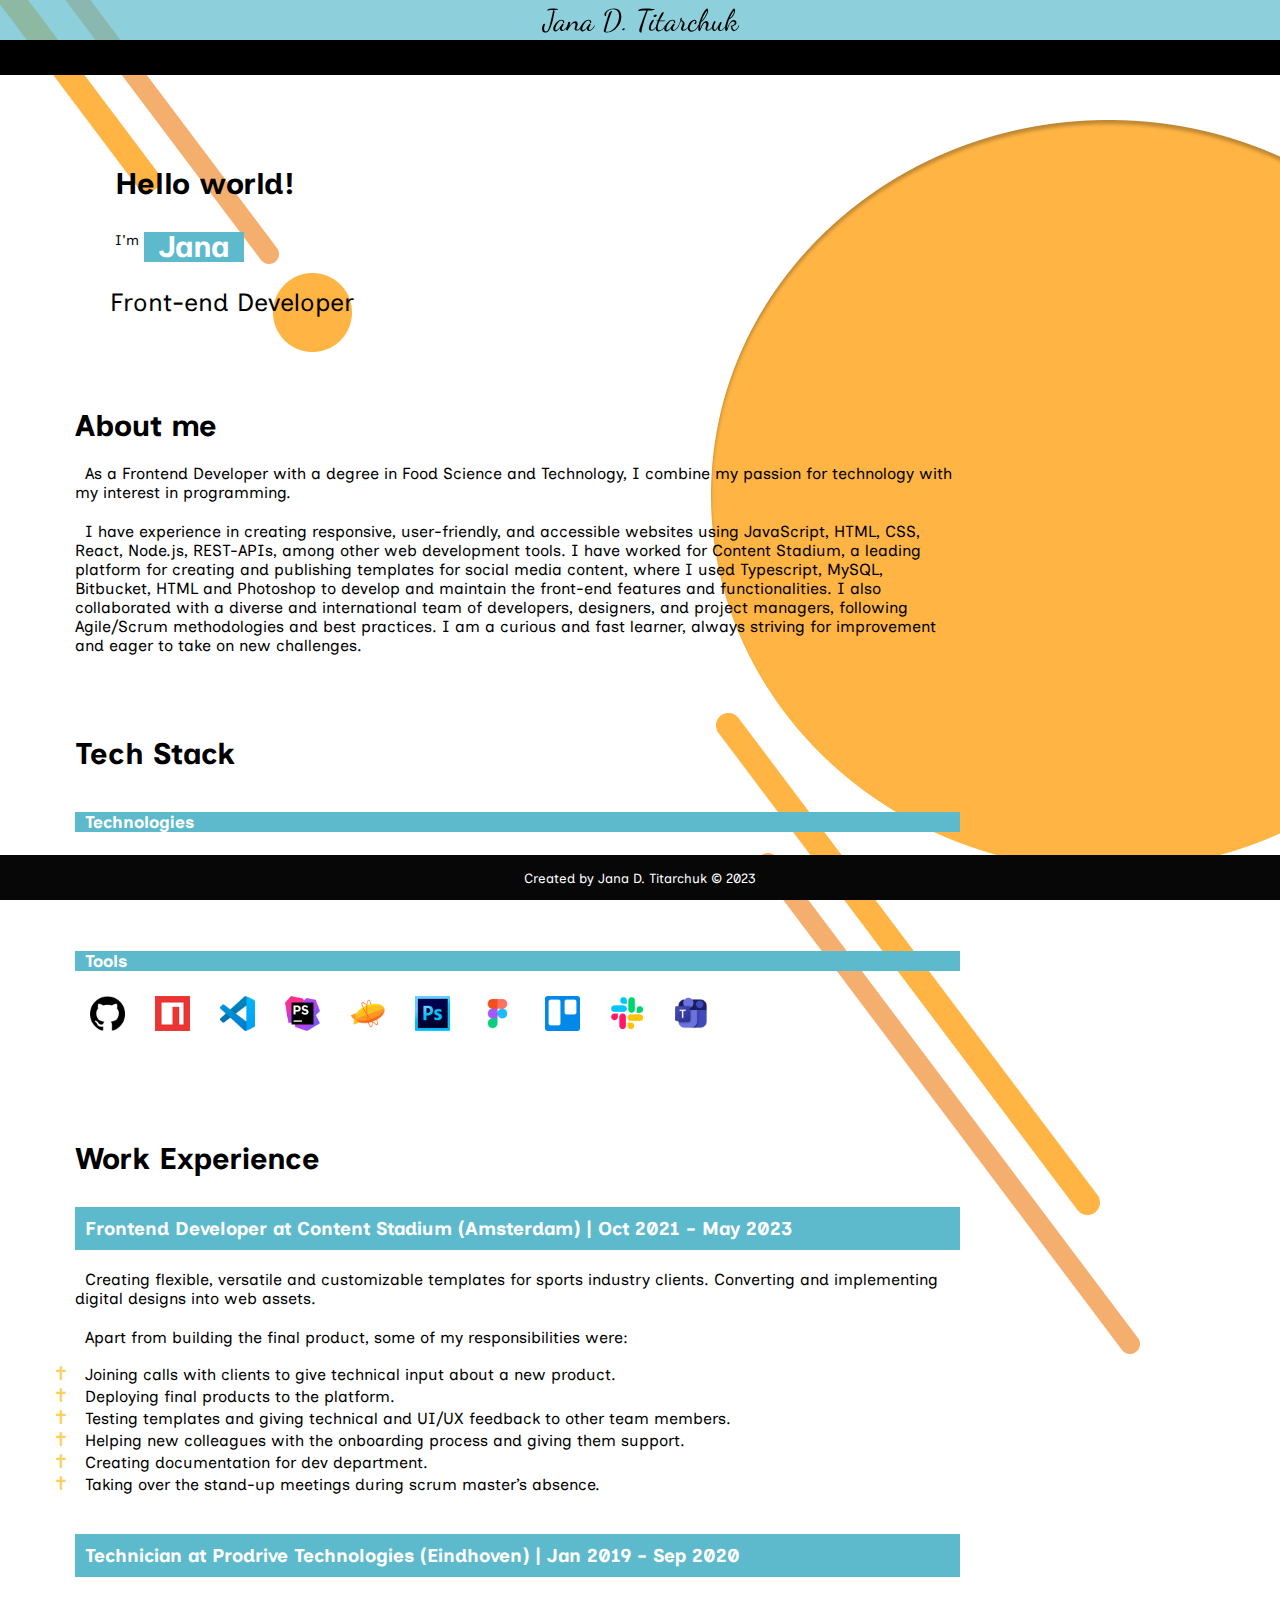
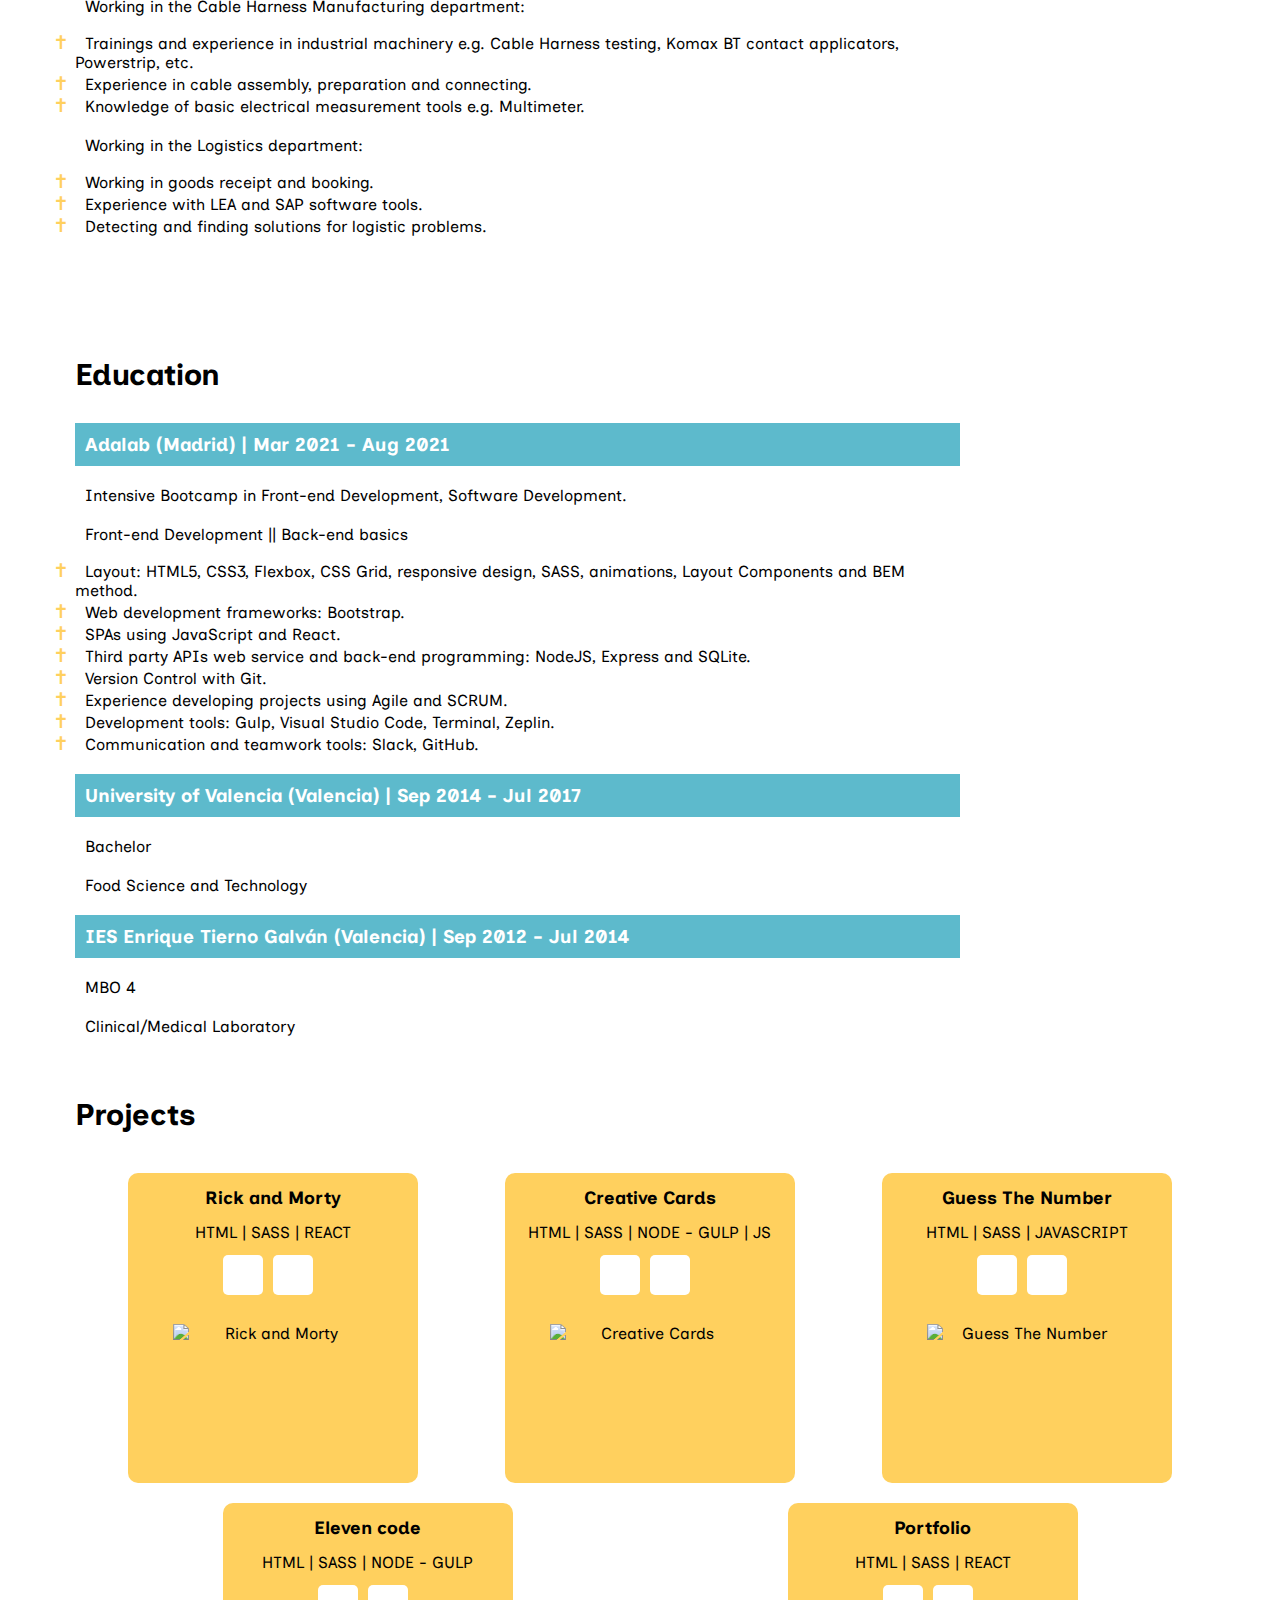
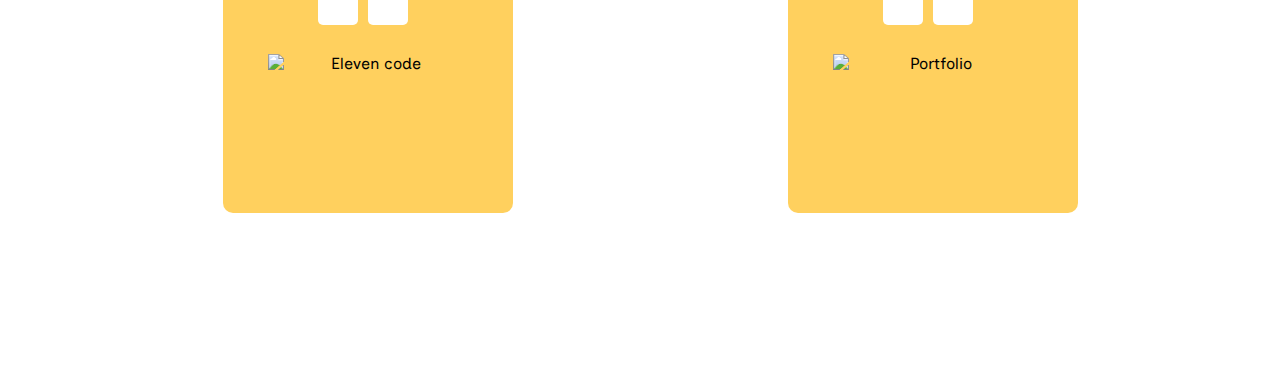
==== docs/index.html @ f3a0a6f1 "add education" ====
<!doctype html><html lang="en" prefix="og: http://ogp.me/ns#"><head><meta property="og:title" content="Example Title"/><meta name="image" property="og:image" content="./Capture.PNG"/><meta name="author" content="Example Author"/><meta property="og:description" content="Jana D Titarchuk"/><meta property="og:url" content="https://janadim.github.io/Portfolio/"/><meta charset="utf-8"/><link rel="icon" href="./favicon.ico"/><meta name="viewport" content="width=device-width,initial-scale=1"/><meta name="theme-color" content="#000000"/><meta name="description" content="Web site created using create-react-app"/><link rel="preconnect" href="https://fonts.gstatic.com"><link href="https://fonts.googleapis.com/css2?family=Dancing+Script&family=Inclusive+Sans&family=Plus+Jakarta+Sans:wght@200;400;700&family=Roboto:wght@100&display=swap" rel="stylesheet"><script src="https://kit.fontawesome.com/7e40560c18.js" crossorigin="anonymous"></script><title>Jana D Titarchuk</title><link href="./static/css/main.fc19adc8.chunk.css" rel="stylesheet"></head><body><noscript>You need to enable JavaScript to run this app.</noscript><div id="root"></div><script>!function(e){function r(r){for(var n,l,p=r[0],f=r[1],i=r[2],c=0,s=[];c<p.length;c++)l=p[c],Object.prototype.hasOwnProperty.call(o,l)&&o[l]&&s.push(o[l][0]),o[l]=0;for(n in f)Object.prototype.hasOwnProperty.call(f,n)&&(e[n]=f[n]);for(a&&a(r);s.length;)s.shift()();return u.push.apply(u,i||[]),t()}function t(){for(var e,r=0;r<u.length;r++){for(var t=u[r],n=!0,p=1;p<t.length;p++){var f=t[p];0!==o[f]&&(n=!1)}n&&(u.splice(r--,1),e=l(l.s=t[0]))}return e}var n={},o={1:0},u=[];function l(r){if(n[r])return n[r].exports;var t=n[r]={i:r,l:!1,exports:{}};return e[r].call(t.exports,t,t.exports,l),t.l=!0,t.exports}l.m=e,l.c=n,l.d=function(e,r,t){l.o(e,r)||Object.defineProperty(e,r,{enumerable:!0,get:t})},l.r=function(e){"undefined"!=typeof Symbol&&Symbol.toStringTag&&Object.defineProperty(e,Symbol.toStringTag,{value:"Module"}),Object.defineProperty(e,"__esModule",{value:!0})},l.t=function(e,r){if(1&r&&(e=l(e)),8&r)return e;if(4&r&&"object"==typeof e&&e&&e.__esModule)return e;var t=Object.create(null);if(l.r(t),Object.defineProperty(t,"default",{enumerable:!0,value:e}),2&r&&"string"!=typeof e)for(var n in e)l.d(t,n,function(r){return e[r]}.bind(null,n));return t},l.n=function(e){var r=e&&e.__esModule?function(){return e.default}:function(){return e};return l.d(r,"a",r),r},l.o=function(e,r){return Object.prototype.hasOwnProperty.call(e,r)},l.p="./";var p=this.webpackJsonpmyproject=this.webpackJsonpmyproject||[],f=p.push.bind(p);p.push=r,p=p.slice();for(var i=0;i<p.length;i++)r(p[i]);var a=f;t()}([])</script><script src="./static/js/2.d9de6773.chunk.js"></script><script src="./static/js/main.0b5db3b3.chunk.js"></script></body></html>
---- docs/static/css/main.fc19adc8.chunk.css ----
*{margin:0;padding:0;text-decoration:none;box-sizing:border-box;font-family:"Inclusive Sans",sans-serif;color:#000}li{list-style-type:none}html{height:100vh;background:url(../../static/media/background-landing.e5cec84b.png);background-color:#fff;background-repeat:no-repeat;background-position-y:top;background-position-x:right;scroll-behavior:smooth}.body-contaner,html{text-align:center}@media (min-width:1200px){.body-contaner{text-align:center;-webkit-align-items:center;align-items:center}}.hero{display:grid;top:0}.header{position:fixed;height:40px;width:100%;background-color:rgba(93,186,204,.7);top:0;display:-webkit-flex;display:flex;-webkit-align-items:center;align-items:center;-webkit-justify-content:center;justify-content:center;z-index:9999}.header__title{font-size:30px;display:inline;font-family:"Dancing Script",cursive}.sm{-webkit-align-content:center;align-content:center;-webkit-justify-content:center;justify-content:center;width:100%;height:27px;position:fixed;z-index:9999;background-color:#000;top:40px}.sm,.sm__list{display:-webkit-flex;display:flex;-webkit-align-items:center;align-items:center}.sm__link{padding:30px;font-size:16px}.sm__link--icon{color:#fff;display:inline-block;position:relative;-webkit-transform:scaleX(1);transform:scaleX(1);-webkit-transform-origin:bottom left;transform-origin:bottom left}@media (min-width:768px){.sm{height:35px}.sm__link{font-size:18px}}@media (min-width:1200px){.sm{height:35px}.sm__link{font-size:18px}}.introduction{position:relative;display:block;width:400px;top:150px;text-align:left;left:100px}.introduction__title{position:relative;font-size:30px;font-family:"Inclusive Sans",sans-serif;padding:15px}.introduction__text{display:-webkit-flex;display:flex;padding:15px}.introduction__text--me{font-size:14px;padding-right:5px}.introduction__text--name{font-size:30px;line-height:1;background-color:#5dbacc;color:#fff;width:100px;height:30px;text-align:center}.introduction__profession{padding:10px;font-size:25px}.aboutme{position:relative;padding-left:12.5vw;top:230px;width:75vw;text-align:left;box-sizing:content-box}@media (min-width:1200px){.aboutme{padding-left:75px;box-sizing:border-box}}.aboutme__title{font-size:30px}.aboutme__text{padding-top:20px;line-height:23px;font-size:17px}.aboutme__text--hl{background-color:rgba(255,208,94,.3)}.aboutme__text--1,.aboutme__text--2{text-indent:10px;margin-top:20px;margin-bottom:20px}.techstack{position:relative;margin-top:80px;padding-bottom:260px;padding-left:12.5vw;top:230px;width:75vw;text-align:left;box-sizing:content-box}@media (min-width:1200px){.techstack{padding-left:75px;box-sizing:border-box}}.techstack__title{font-size:30px}.skills{margin-top:40px;width:100%}.skills__title{font-size:17px;background-color:#5dbacc;padding-left:10px;color:#fff}.skills__container{display:-webkit-flex;display:flex;-webkit-flex-direction:row;flex-direction:row;-webkit-flex-wrap:wrap;flex-wrap:wrap;padding-top:10px}.skills__image{width:35px;height:auto;margin:15px}.workexperience{position:relative;padding-left:12.5vw;width:75vw;text-align:left;box-sizing:content-box;top:60px;padding-bottom:100px}@media (min-width:1200px){.workexperience{padding-left:75px;box-sizing:border-box}}.workexperience__title{font-size:30px;padding-bottom:20px}.workexperience__subtitle{background-color:#5dbacc;padding:10px;color:#fff;margin-top:10px}.workexperience__subtitle--2{background-color:#5dbacc;padding:10px;color:#fff;margin-top:40px}.workexperience__text{padding-top:20px;line-height:23px;font-size:17px}.workexperience__text--hl{background-color:rgba(255,208,94,.3)}.workexperience__text--1{text-indent:10px;margin-top:20px;margin-bottom:20px}.workexperience__text--3{text-indent:10px;padding-top:20px}.workexperience__text--2{text-indent:10px;margin-top:20px;margin-bottom:20px}.workexperience__text--2-duties{padding-top:15px}.workexperience__text--2-duties li{list-style-type:circle}.workexperience__text--2-duties li::marker{content:"✝ ";font-size:1.2em;color:#ffd05e}.education{position:relative;padding-left:12.5vw;width:75vw;text-align:left;box-sizing:content-box;top:60px;padding-bottom:100px}@media (min-width:1200px){.education{padding-left:75px;box-sizing:border-box}}.education__title{font-size:30px;padding-bottom:20px}.education__subtitle{margin-top:10px}.education__subtitle,.education__subtitle--2{background-color:#5dbacc;padding:10px;color:#fff}.education__subtitle--2{margin-top:40px}.education__text{padding-top:20px;line-height:23px;font-size:17px}.education__text--hl{background-color:rgba(255,208,94,.3)}.education__text--1{text-indent:10px;margin-top:20px;margin-bottom:20px}.education__text--3{text-indent:10px;padding-top:20px}.education__text--2{text-indent:10px;margin-top:20px;margin-bottom:20px}.education__text--2-duties{padding-top:15px}.education__text--2-duties li{list-style-type:circle}.education__text--2-duties li::marker{content:"✝ ";font-size:1.2em;color:#ffd05e}.projects__title{position:relative;padding-left:12.5vw;width:75vw;text-align:left;font-size:30px}@media (min-width:1200px){.projects__title{padding-left:75px;box-sizing:border-box}}.proyectos{margin-top:30px;margin-bottom:100px;padding-bottom:150px;padding-left:75px;padding-right:75px;-webkit-flex-direction:row;flex-direction:row;-webkit-justify-content:space-around;justify-content:space-around}.proyectos,.proyectos__rectangle{display:-webkit-flex;display:flex;-webkit-align-items:center;align-items:center;-webkit-align-content:center;align-content:center;-webkit-flex-wrap:wrap;flex-wrap:wrap}.proyectos__rectangle{-webkit-flex-direction:column;flex-direction:column;-webkit-justify-content:center;justify-content:center;background-color:#ffd05e;height:300px;border-radius:10px;width:100%;padding:10px;margin:10px}.proyectos__name{font-size:18px}.proyectos__description{text-align:center;font-size:12px;padding-top:10px;padding-bottom:10px}.proyectos__list,.proyectos__list--link{display:-webkit-flex;display:flex}.proyectos__list--link{-webkit-justify-content:center;justify-content:center;-webkit-align-items:center;align-items:center;width:40px;height:40px;background-color:#fff;margin-right:10px;border-radius:5px}.proyectos__list--link:hover{background-color:#4f4c4c;color:#fff}.proyectos__enlace--link:hover{color:#fff}.proyectos__image{width:200px;height:150px;padding-top:10px}.proyectos__button{background-color:#5dbacc;display:-webkit-flex;display:flex;-webkit-justify-content:center;justify-content:center;-webkit-align-items:center;align-items:center;font-size:12px;height:30px;width:100%;border-radius:5px;color:#fff;font-weight:700;margin-bottom:20px}@media (min-width:768px){.proyectos{display:-webkit-flex;display:flex}.proyectos__rectangle{width:210px;-webkit-justify-content:space-evenly;justify-content:space-evenly}.proyectos__name{font-size:18px}.proyectos__description{font-size:14px}.proyectos__list--link{width:40px;height:40px}.proyectos__image{width:150px;height:100px;padding-top:0}.proyectos__button{font-size:16px;height:35px;width:100%}}@media (min-width:1200px){.proyectos__rectangle{height:310px;width:100%}.proyectos__name{font-size:18px}.proyectos__description{font-size:16px;width:250px}.proyectos__list--link{width:40px;height:40px}.proyectos__image{width:200px;height:150px;padding-top:25px;margin-bottom:20px}.proyectos__button{font-size:16px;height:35px;width:300px}}@media (min-width:1200px){.section-proyects{display:-webkit-flex;display:flex;-webkit-flex-direction:row;flex-direction:row;-webkit-flex-wrap:wrap;flex-wrap:wrap}}@media (min-width:768px){.projects-list{display:grid;grid-template-columns:210px 210px 210px;grid-template-rows:1fr 1fr 1fr;grid-gap:20px 20px;gap:20px 20px}}@media (min-width:1200px){.projects-list{width:100%;display:grid;grid-template-columns:repeat(auto-fill,minmax(16rem,1fr));grid-gap:40px;gap:40px;margin-left:150px;margin-right:150px}}.footer{position:fixed;text-align:center;background-color:#070707;height:5%;bottom:0;width:100%;display:-webkit-flex;display:flex;-webkit-justify-content:center;justify-content:center;-webkit-align-items:center;align-items:center}.footer__legal{color:#fff}
/*# sourceMappingURL=main.fc19adc8.chunk.css.map */
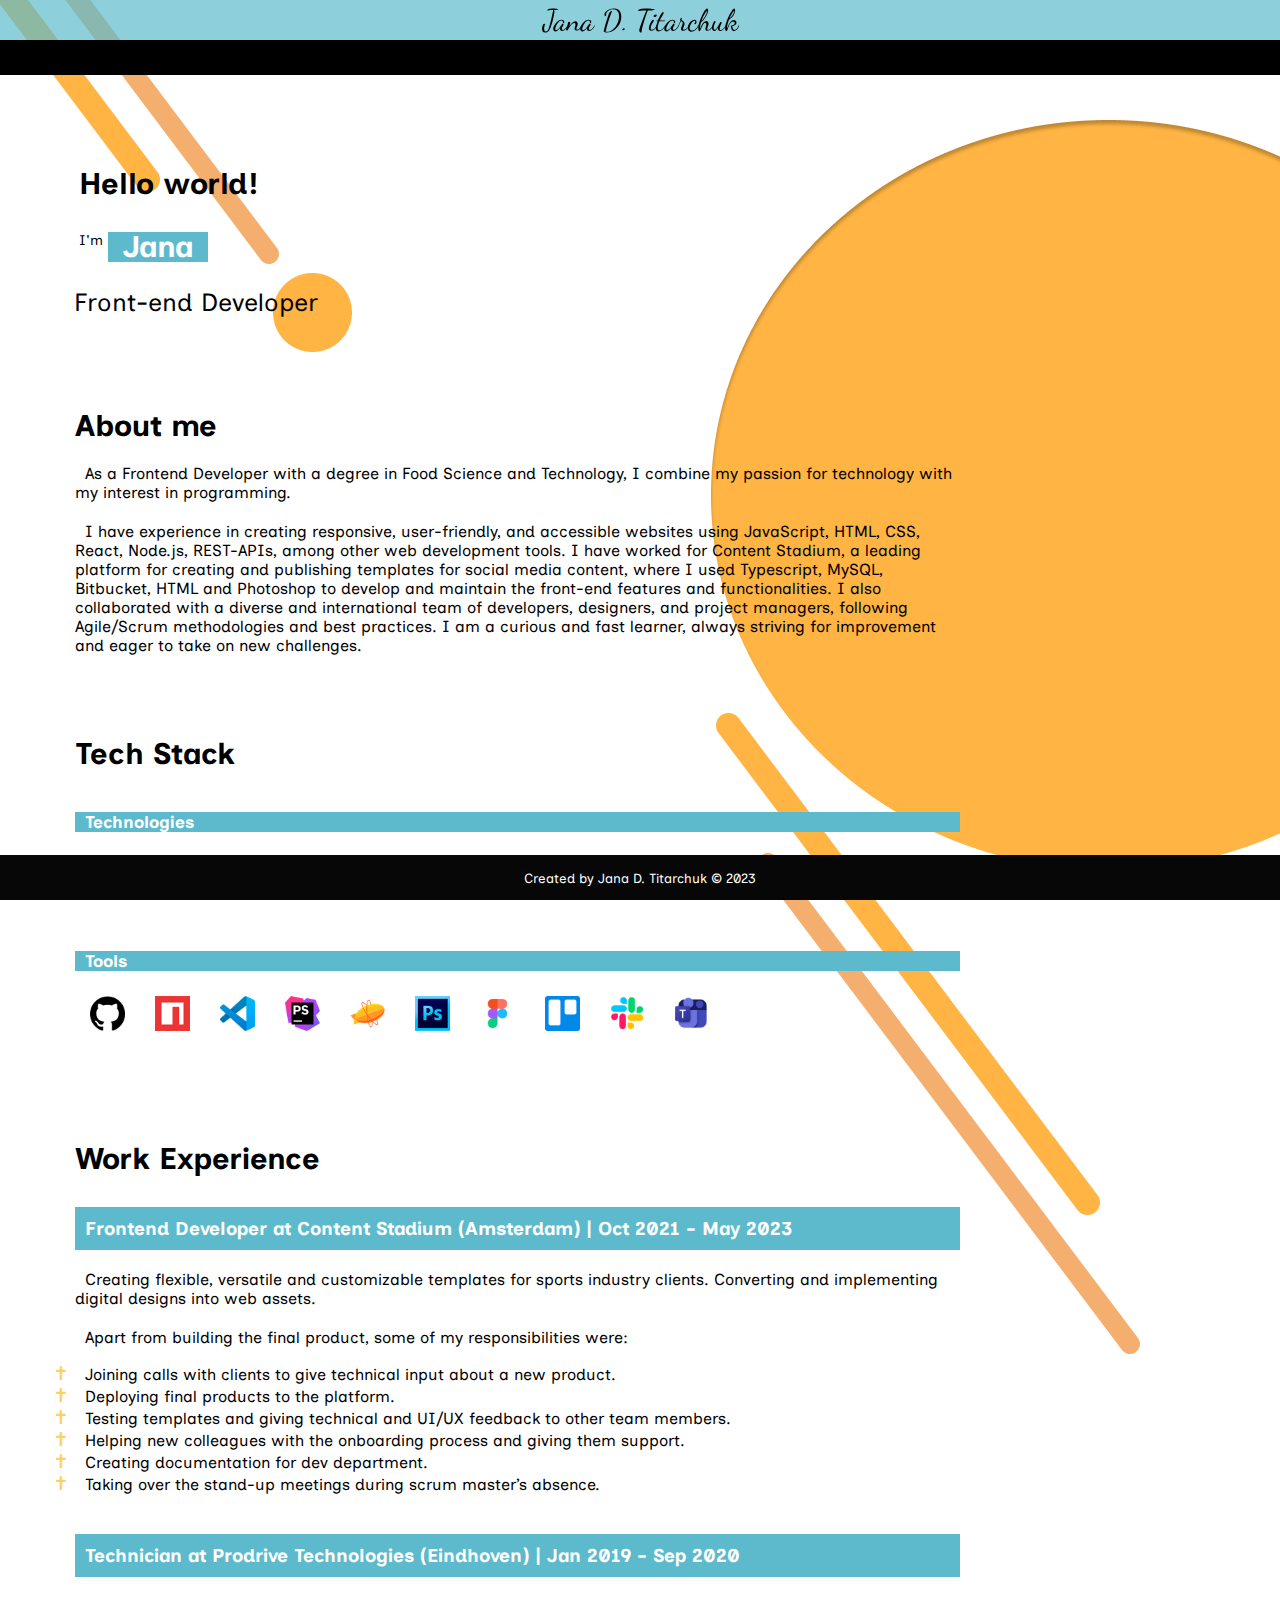
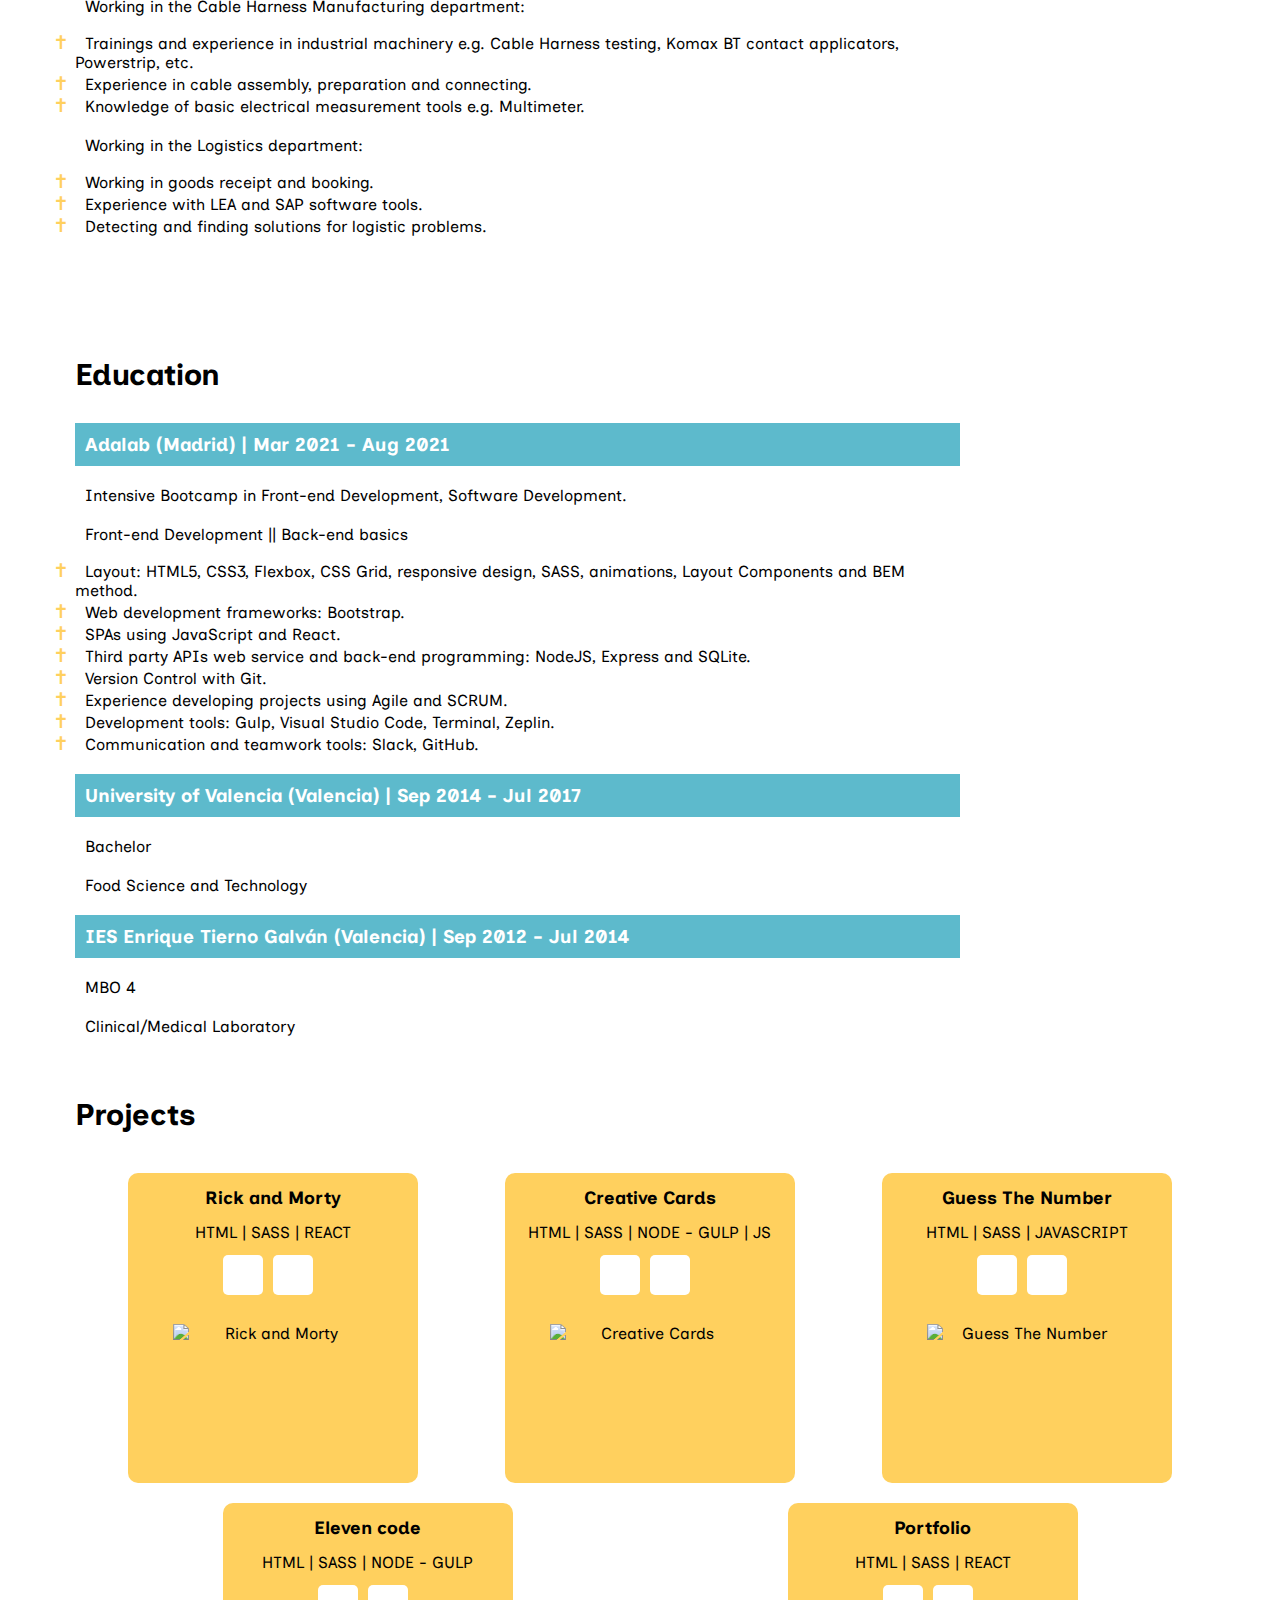
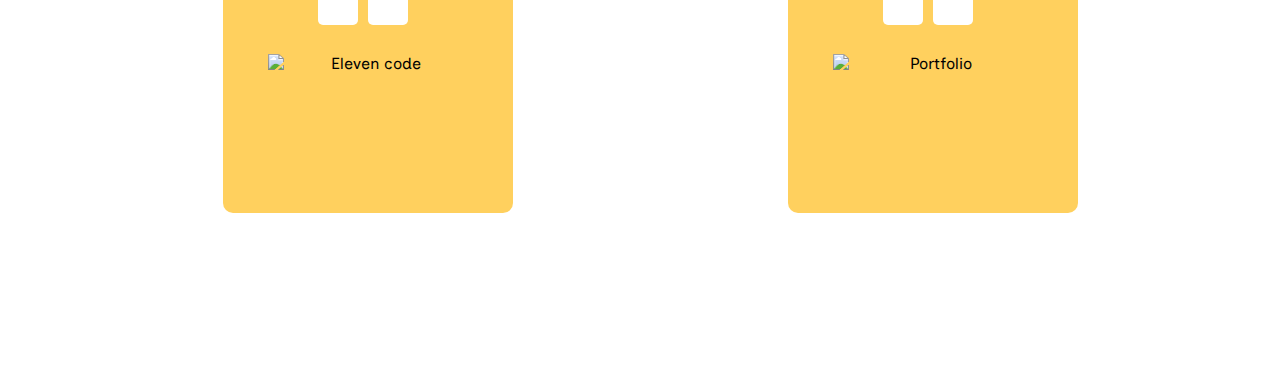
==== commit 14addb77: "run docs Mobile" ====
--- a/docs/index.html
+++ b/docs/index.html
@@ -1 +1 @@
-<!doctype html><html lang="en" prefix="og: http://ogp.me/ns#"><head><meta property="og:title" content="Example Title"/><meta name="image" property="og:image" content="./Capture.PNG"/><meta name="author" content="Example Author"/><meta property="og:description" content="Jana D Titarchuk"/><meta property="og:url" content="https://janadim.github.io/Portfolio/"/><meta charset="utf-8"/><link rel="icon" href="./favicon.ico"/><meta name="viewport" content="width=device-width,initial-scale=1"/><meta name="theme-color" content="#000000"/><meta name="description" content="Web site created using create-react-app"/><link rel="preconnect" href="https://fonts.gstatic.com"><link href="https://fonts.googleapis.com/css2?family=Dancing+Script&family=Inclusive+Sans&family=Plus+Jakarta+Sans:wght@200;400;700&family=Roboto:wght@100&display=swap" rel="stylesheet"><script src="https://kit.fontawesome.com/7e40560c18.js" crossorigin="anonymous"></script><title>Jana D Titarchuk</title><link href="./static/css/main.fc19adc8.chunk.css" rel="stylesheet"></head><body><noscript>You need to enable JavaScript to run this app.</noscript><div id="root"></div><script>!function(e){function r(r){for(var n,l,p=r[0],f=r[1],i=r[2],c=0,s=[];c<p.length;c++)l=p[c],Object.prototype.hasOwnProperty.call(o,l)&&o[l]&&s.push(o[l][0]),o[l]=0;for(n in f)Object.prototype.hasOwnProperty.call(f,n)&&(e[n]=f[n]);for(a&&a(r);s.length;)s.shift()();return u.push.apply(u,i||[]),t()}function t(){for(var e,r=0;r<u.length;r++){for(var t=u[r],n=!0,p=1;p<t.length;p++){var f=t[p];0!==o[f]&&(n=!1)}n&&(u.splice(r--,1),e=l(l.s=t[0]))}return e}var n={},o={1:0},u=[];function l(r){if(n[r])return n[r].exports;var t=n[r]={i:r,l:!1,exports:{}};return e[r].call(t.exports,t,t.exports,l),t.l=!0,t.exports}l.m=e,l.c=n,l.d=function(e,r,t){l.o(e,r)||Object.defineProperty(e,r,{enumerable:!0,get:t})},l.r=function(e){"undefined"!=typeof Symbol&&Symbol.toStringTag&&Object.defineProperty(e,Symbol.toStringTag,{value:"Module"}),Object.defineProperty(e,"__esModule",{value:!0})},l.t=function(e,r){if(1&r&&(e=l(e)),8&r)return e;if(4&r&&"object"==typeof e&&e&&e.__esModule)return e;var t=Object.create(null);if(l.r(t),Object.defineProperty(t,"default",{enumerable:!0,value:e}),2&r&&"string"!=typeof e)for(var n in e)l.d(t,n,function(r){return e[r]}.bind(null,n));return t},l.n=function(e){var r=e&&e.__esModule?function(){return e.default}:function(){return e};return l.d(r,"a",r),r},l.o=function(e,r){return Object.prototype.hasOwnProperty.call(e,r)},l.p="./";var p=this.webpackJsonpmyproject=this.webpackJsonpmyproject||[],f=p.push.bind(p);p.push=r,p=p.slice();for(var i=0;i<p.length;i++)r(p[i]);var a=f;t()}([])</script><script src="./static/js/2.d9de6773.chunk.js"></script><script src="./static/js/main.0b5db3b3.chunk.js"></script></body></html>+<!doctype html><html lang="en" prefix="og: http://ogp.me/ns#"><head><meta property="og:title" content="Example Title"/><meta name="image" property="og:image" content="./Capture.PNG"/><meta name="author" content="Example Author"/><meta property="og:description" content="Jana D Titarchuk"/><meta property="og:url" content="https://janadim.github.io/Portfolio/"/><meta charset="utf-8"/><link rel="icon" href="./favicon.ico"/><meta name="viewport" content="width=device-width,initial-scale=1"/><meta name="theme-color" content="#000000"/><meta name="description" content="Web site created using create-react-app"/><link rel="preconnect" href="https://fonts.gstatic.com"><link href="https://fonts.googleapis.com/css2?family=Dancing+Script&family=Inclusive+Sans&family=Plus+Jakarta+Sans:wght@200;400;700&family=Roboto:wght@100&display=swap" rel="stylesheet"><script src="https://kit.fontawesome.com/7e40560c18.js" crossorigin="anonymous"></script><title>Jana D Titarchuk</title><link href="./static/css/main.88afe3cc.chunk.css" rel="stylesheet"></head><body><noscript>You need to enable JavaScript to run this app.</noscript><div id="root"></div><script>!function(e){function r(r){for(var n,l,p=r[0],f=r[1],i=r[2],c=0,s=[];c<p.length;c++)l=p[c],Object.prototype.hasOwnProperty.call(o,l)&&o[l]&&s.push(o[l][0]),o[l]=0;for(n in f)Object.prototype.hasOwnProperty.call(f,n)&&(e[n]=f[n]);for(a&&a(r);s.length;)s.shift()();return u.push.apply(u,i||[]),t()}function t(){for(var e,r=0;r<u.length;r++){for(var t=u[r],n=!0,p=1;p<t.length;p++){var f=t[p];0!==o[f]&&(n=!1)}n&&(u.splice(r--,1),e=l(l.s=t[0]))}return e}var n={},o={1:0},u=[];function l(r){if(n[r])return n[r].exports;var t=n[r]={i:r,l:!1,exports:{}};return e[r].call(t.exports,t,t.exports,l),t.l=!0,t.exports}l.m=e,l.c=n,l.d=function(e,r,t){l.o(e,r)||Object.defineProperty(e,r,{enumerable:!0,get:t})},l.r=function(e){"undefined"!=typeof Symbol&&Symbol.toStringTag&&Object.defineProperty(e,Symbol.toStringTag,{value:"Module"}),Object.defineProperty(e,"__esModule",{value:!0})},l.t=function(e,r){if(1&r&&(e=l(e)),8&r)return e;if(4&r&&"object"==typeof e&&e&&e.__esModule)return e;var t=Object.create(null);if(l.r(t),Object.defineProperty(t,"default",{enumerable:!0,value:e}),2&r&&"string"!=typeof e)for(var n in e)l.d(t,n,function(r){return e[r]}.bind(null,n));return t},l.n=function(e){var r=e&&e.__esModule?function(){return e.default}:function(){return e};return l.d(r,"a",r),r},l.o=function(e,r){return Object.prototype.hasOwnProperty.call(e,r)},l.p="./";var p=this.webpackJsonpmyproject=this.webpackJsonpmyproject||[],f=p.push.bind(p);p.push=r,p=p.slice();for(var i=0;i<p.length;i++)r(p[i]);var a=f;t()}([])</script><script src="./static/js/2.d9de6773.chunk.js"></script><script src="./static/js/main.0b5db3b3.chunk.js"></script></body></html>--- a/docs/static/css/main.88afe3cc.chunk.css
+++ b/docs/static/css/main.88afe3cc.chunk.css
@@ -0,0 +1,2 @@
+*{margin:0;padding:0;text-decoration:none;box-sizing:border-box;font-family:"Inclusive Sans",sans-serif;color:#000}li{list-style-type:none}html{height:100vh;background:url(../../static/media/background-landing.e5cec84b.png);width:100vw;background-color:#fff;background-repeat:no-repeat;background-position-y:top;background-position-x:right;scroll-behavior:smooth}.body-contaner,html{text-align:center}@media (min-width:1200px){.body-contaner{text-align:center;-webkit-align-items:center;align-items:center}}.hero{display:grid;top:0}.header{position:fixed;height:40px;width:100vw;background-color:rgba(93,186,204,.7);top:0;display:-webkit-flex;display:flex;-webkit-align-items:center;align-items:center;-webkit-justify-content:center;justify-content:center;z-index:9999}.header__title{font-size:30px;display:inline;font-family:"Dancing Script",cursive}.sm{-webkit-align-content:center;align-content:center;-webkit-justify-content:center;justify-content:center;width:100vw;height:27px;position:fixed;z-index:9999;background-color:#000;top:40px}.sm,.sm__list{display:-webkit-flex;display:flex;-webkit-align-items:center;align-items:center}.sm__link{padding:30px;font-size:16px}.sm__link--icon{color:#fff;display:inline-block;position:relative;-webkit-transform:scaleX(1);transform:scaleX(1);-webkit-transform-origin:bottom left;transform-origin:bottom left}@media (min-width:768px){.sm{height:35px}.sm__link{font-size:18px}}@media (min-width:1200px){.sm{height:35px}.sm__link{font-size:18px}}.introduction{position:relative;display:-webkit-flex;display:flex;-webkit-flex-direction:column;flex-direction:column;-webkit-flex-wrap:wrap;flex-wrap:wrap;width:400px;top:150px;text-align:left;margin-left:5vw}.introduction__title{position:relative;font-size:30px;font-family:"Inclusive Sans",sans-serif;padding:15px}.introduction__text{display:-webkit-flex;display:flex;padding:15px}.introduction__text--me{font-size:14px;padding-right:5px}.introduction__text--name{font-size:30px;line-height:1;background-color:#5dbacc;color:#fff;width:100px;height:30px;text-align:center}.introduction__profession{padding:10px;font-size:25px}.aboutme{position:relative;padding-left:12.5vw;top:230px;width:75vw;text-align:left;box-sizing:content-box}@media (min-width:1200px){.aboutme{padding-left:75px;box-sizing:border-box}}.aboutme__title{font-size:30px}.aboutme__text{padding-top:20px;line-height:23px;font-size:17px}.aboutme__text--hl{background-color:rgba(255,208,94,.3)}.aboutme__text--1,.aboutme__text--2{text-indent:10px;margin-top:20px;margin-bottom:20px}.techstack{position:relative;margin-top:80px;padding-bottom:260px;padding-left:12.5vw;top:230px;width:75vw;text-align:left;box-sizing:content-box}@media (min-width:1200px){.techstack{padding-left:75px;box-sizing:border-box}}.techstack__title{font-size:30px}.skills{margin-top:40px;width:100%}.skills__title{font-size:17px;background-color:#5dbacc;padding-left:10px;color:#fff}.skills__container{display:-webkit-flex;display:flex;-webkit-flex-direction:row;flex-direction:row;-webkit-flex-wrap:wrap;flex-wrap:wrap;padding-top:10px}.skills__image{width:35px;height:auto;margin:15px}.workexperience{position:relative;padding-left:12.5vw;width:75vw;text-align:left;box-sizing:content-box;top:60px;padding-bottom:100px}@media (min-width:1200px){.workexperience{padding-left:75px;box-sizing:border-box}}.workexperience__title{font-size:30px;padding-bottom:20px}.workexperience__subtitle{background-color:#5dbacc;padding:10px;color:#fff;margin-top:10px}.workexperience__subtitle--2{background-color:#5dbacc;padding:10px;color:#fff;margin-top:40px}.workexperience__text{padding-top:20px;line-height:23px;font-size:17px}.workexperience__text--hl{background-color:rgba(255,208,94,.3)}.workexperience__text--1{text-indent:10px;margin-top:20px;margin-bottom:20px}.workexperience__text--3{text-indent:10px;padding-top:20px}.workexperience__text--2{text-indent:10px;margin-top:20px;margin-bottom:20px}.workexperience__text--2-duties{padding-top:15px}.workexperience__text--2-duties li{list-style-type:circle}.workexperience__text--2-duties li::marker{content:"✝ ";font-size:1.2em;color:#ffd05e}.education{position:relative;padding-left:12.5vw;width:75vw;text-align:left;box-sizing:content-box;top:60px;padding-bottom:100px}@media (min-width:1200px){.education{padding-left:75px;box-sizing:border-box}}.education__title{font-size:30px;padding-bottom:20px}.education__subtitle{margin-top:10px}.education__subtitle,.education__subtitle--2{background-color:#5dbacc;padding:10px;color:#fff}.education__subtitle--2{margin-top:40px}.education__text{padding-top:20px;line-height:23px;font-size:17px}.education__text--hl{background-color:rgba(255,208,94,.3)}.education__text--1{text-indent:10px;margin-top:20px;margin-bottom:20px}.education__text--3{text-indent:10px;padding-top:20px}.education__text--2{text-indent:10px;margin-top:20px;margin-bottom:20px}.education__text--2-duties{padding-top:15px}.education__text--2-duties li{list-style-type:circle}.education__text--2-duties li::marker{content:"✝ ";font-size:1.2em;color:#ffd05e}.projects__title{position:relative;padding-left:12.5vw;width:75vw;text-align:left;font-size:30px}@media (min-width:1200px){.projects__title{padding-left:75px;box-sizing:border-box}}.proyectos{margin-top:30px;margin-bottom:100px;padding-bottom:150px;padding-left:75px;padding-right:75px;-webkit-flex-direction:row;flex-direction:row;-webkit-justify-content:space-around;justify-content:space-around}.proyectos,.proyectos__rectangle{display:-webkit-flex;display:flex;-webkit-align-items:center;align-items:center;-webkit-align-content:center;align-content:center;-webkit-flex-wrap:wrap;flex-wrap:wrap}.proyectos__rectangle{-webkit-flex-direction:column;flex-direction:column;-webkit-justify-content:center;justify-content:center;background-color:#ffd05e;height:300px;border-radius:10px;width:100%;padding:10px;margin:10px}.proyectos__name{font-size:18px}.proyectos__description{text-align:center;font-size:12px;padding-top:10px;padding-bottom:10px}.proyectos__list,.proyectos__list--link{display:-webkit-flex;display:flex}.proyectos__list--link{-webkit-justify-content:center;justify-content:center;-webkit-align-items:center;align-items:center;width:40px;height:40px;background-color:#fff;margin-right:10px;border-radius:5px}.proyectos__list--link:hover{background-color:#4f4c4c;color:#fff}.proyectos__enlace--link:hover{color:#fff}.proyectos__image{width:200px;height:150px;padding-top:10px}.proyectos__button{background-color:#5dbacc;display:-webkit-flex;display:flex;-webkit-justify-content:center;justify-content:center;-webkit-align-items:center;align-items:center;font-size:12px;height:30px;width:100%;border-radius:5px;color:#fff;font-weight:700;margin-bottom:20px}@media (min-width:768px){.proyectos{display:-webkit-flex;display:flex}.proyectos__rectangle{width:210px;-webkit-justify-content:space-evenly;justify-content:space-evenly}.proyectos__name{font-size:18px}.proyectos__description{font-size:14px}.proyectos__list--link{width:40px;height:40px}.proyectos__image{width:150px;height:100px;padding-top:0}.proyectos__button{font-size:16px;height:35px;width:100%}}@media (min-width:1200px){.proyectos__rectangle{height:310px;width:100%}.proyectos__name{font-size:18px}.proyectos__description{font-size:16px;width:250px}.proyectos__list--link{width:40px;height:40px}.proyectos__image{width:200px;height:150px;padding-top:25px;margin-bottom:20px}.proyectos__button{font-size:16px;height:35px;width:300px}}@media (min-width:1200px){.section-proyects{display:-webkit-flex;display:flex;-webkit-flex-direction:row;flex-direction:row;-webkit-flex-wrap:wrap;flex-wrap:wrap}}@media (min-width:768px){.projects-list{display:grid;grid-template-columns:210px 210px 210px;grid-template-rows:1fr 1fr 1fr;grid-gap:20px 20px;gap:20px 20px}}@media (min-width:1200px){.projects-list{width:100%;display:grid;grid-template-columns:repeat(auto-fill,minmax(16rem,1fr));grid-gap:40px;gap:40px;margin-left:150px;margin-right:150px}}.footer{position:fixed;text-align:center;background-color:#070707;height:5%;bottom:0;width:100vw;display:-webkit-flex;display:flex;-webkit-justify-content:center;justify-content:center;-webkit-align-items:center;align-items:center}.footer__legal{color:#fff}
+/*# sourceMappingURL=main.88afe3cc.chunk.css.map */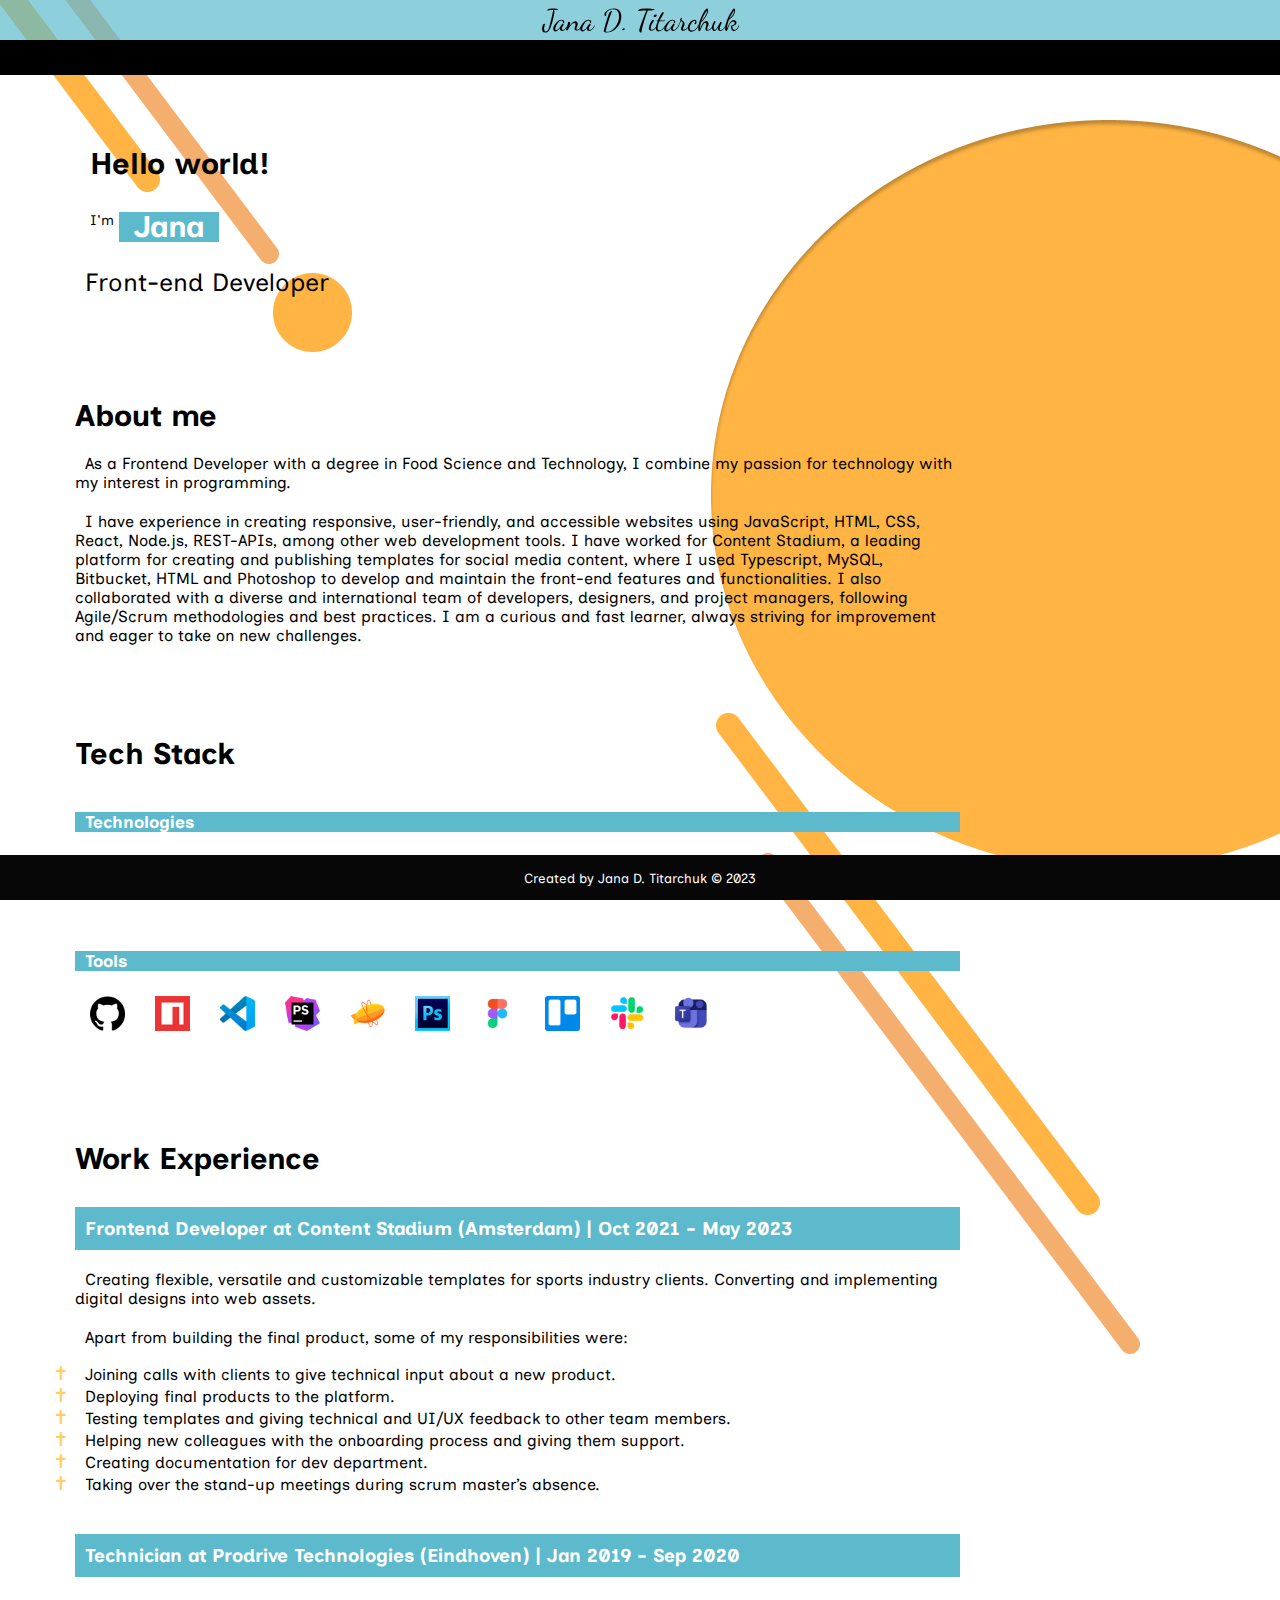
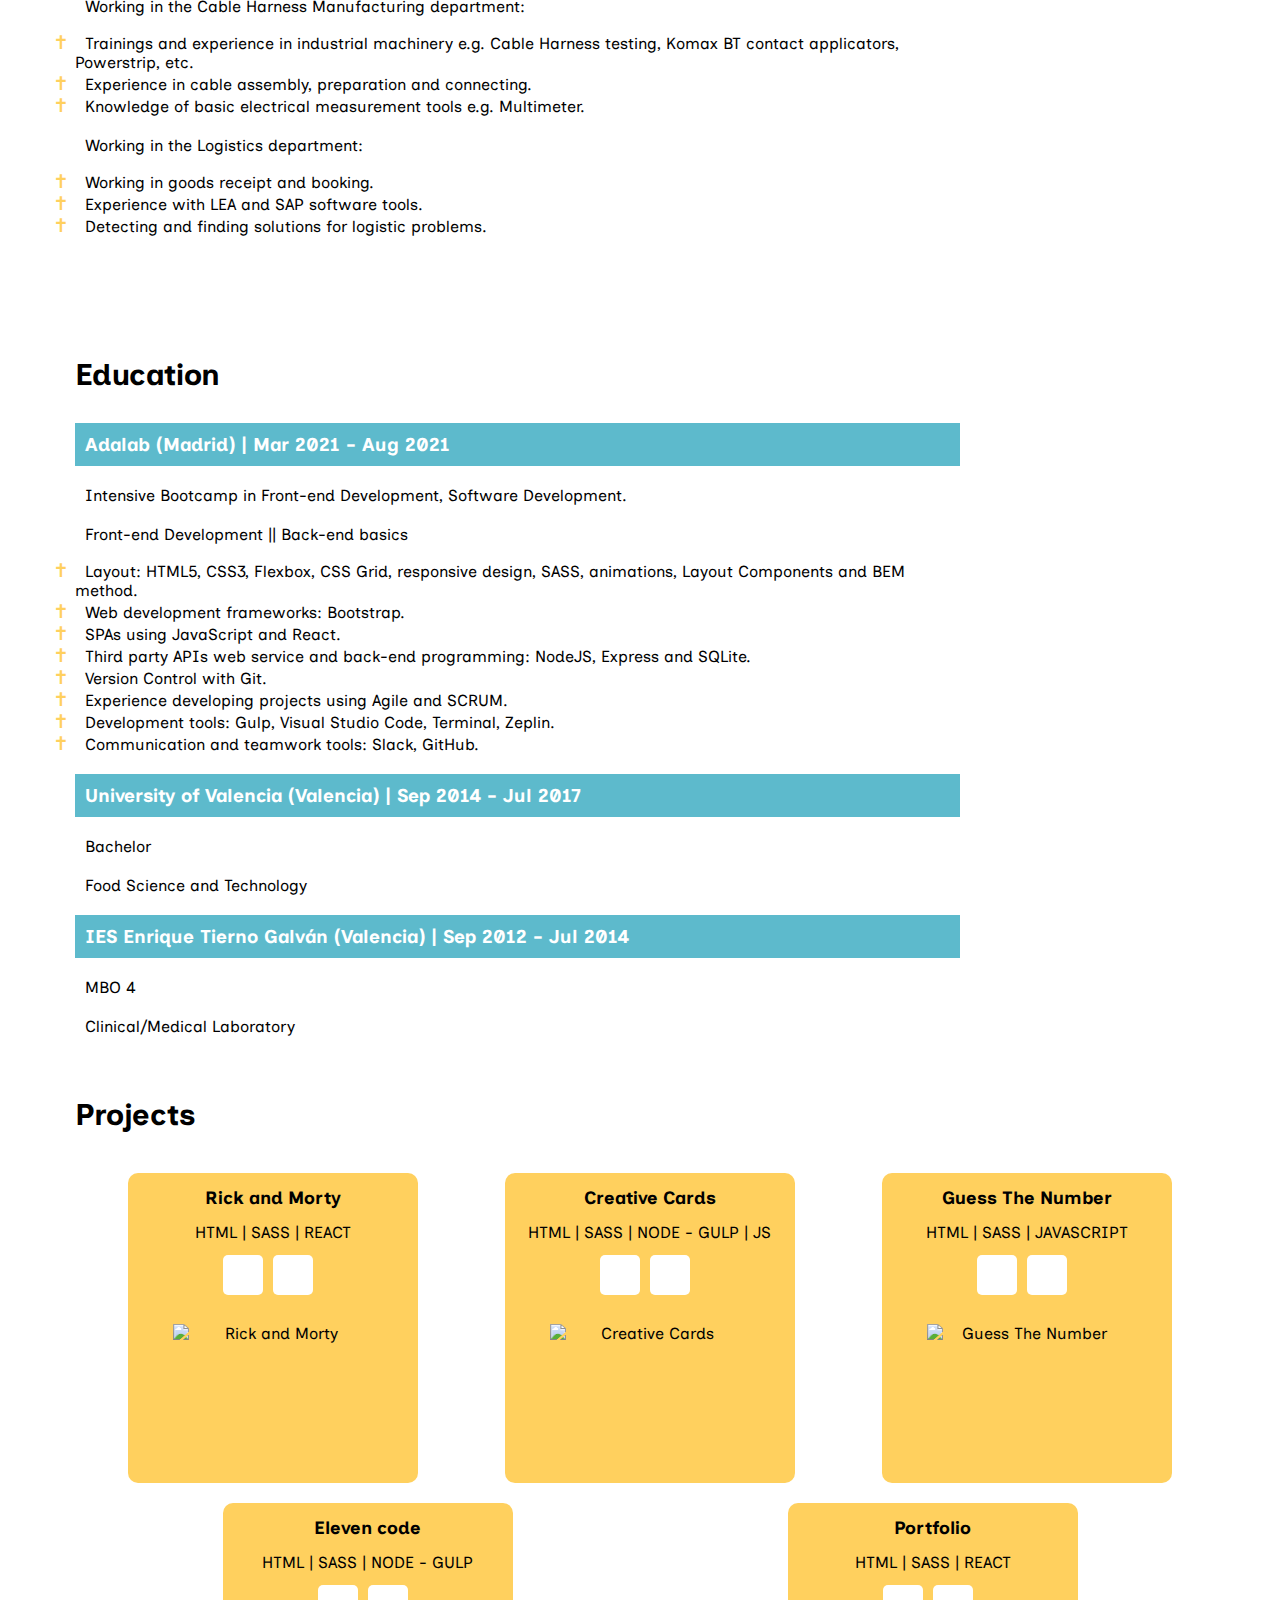
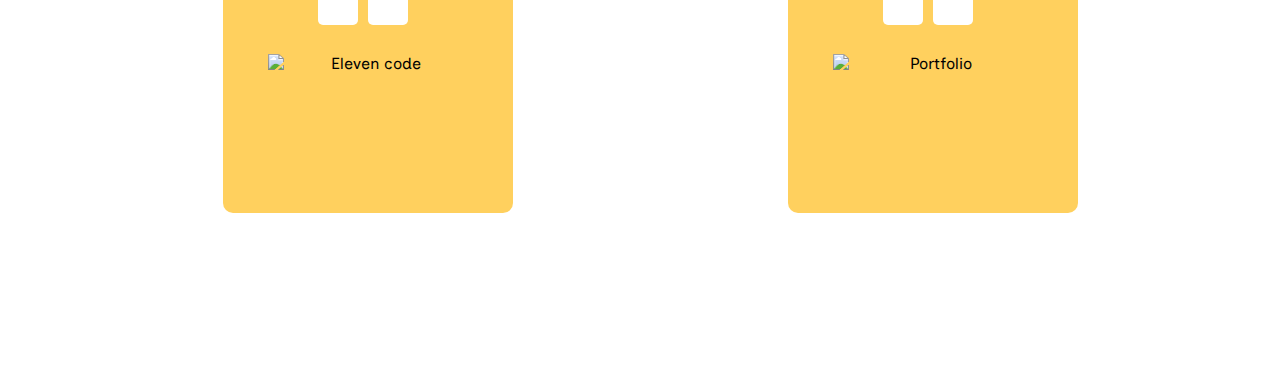
==== commit 28fbc0b7: "responsive" ====
--- a/docs/index.html
+++ b/docs/index.html
@@ -1 +1 @@
-<!doctype html><html lang="en" prefix="og: http://ogp.me/ns#"><head><meta property="og:title" content="Example Title"/><meta name="image" property="og:image" content="./Capture.PNG"/><meta name="author" content="Example Author"/><meta property="og:description" content="Jana D Titarchuk"/><meta property="og:url" content="https://janadim.github.io/Portfolio/"/><meta charset="utf-8"/><link rel="icon" href="./favicon.ico"/><meta name="viewport" content="width=device-width,initial-scale=1"/><meta name="theme-color" content="#000000"/><meta name="description" content="Web site created using create-react-app"/><link rel="preconnect" href="https://fonts.gstatic.com"><link href="https://fonts.googleapis.com/css2?family=Dancing+Script&family=Inclusive+Sans&family=Plus+Jakarta+Sans:wght@200;400;700&family=Roboto:wght@100&display=swap" rel="stylesheet"><script src="https://kit.fontawesome.com/7e40560c18.js" crossorigin="anonymous"></script><title>Jana D Titarchuk</title><link href="./static/css/main.88afe3cc.chunk.css" rel="stylesheet"></head><body><noscript>You need to enable JavaScript to run this app.</noscript><div id="root"></div><script>!function(e){function r(r){for(var n,l,p=r[0],f=r[1],i=r[2],c=0,s=[];c<p.length;c++)l=p[c],Object.prototype.hasOwnProperty.call(o,l)&&o[l]&&s.push(o[l][0]),o[l]=0;for(n in f)Object.prototype.hasOwnProperty.call(f,n)&&(e[n]=f[n]);for(a&&a(r);s.length;)s.shift()();return u.push.apply(u,i||[]),t()}function t(){for(var e,r=0;r<u.length;r++){for(var t=u[r],n=!0,p=1;p<t.length;p++){var f=t[p];0!==o[f]&&(n=!1)}n&&(u.splice(r--,1),e=l(l.s=t[0]))}return e}var n={},o={1:0},u=[];function l(r){if(n[r])return n[r].exports;var t=n[r]={i:r,l:!1,exports:{}};return e[r].call(t.exports,t,t.exports,l),t.l=!0,t.exports}l.m=e,l.c=n,l.d=function(e,r,t){l.o(e,r)||Object.defineProperty(e,r,{enumerable:!0,get:t})},l.r=function(e){"undefined"!=typeof Symbol&&Symbol.toStringTag&&Object.defineProperty(e,Symbol.toStringTag,{value:"Module"}),Object.defineProperty(e,"__esModule",{value:!0})},l.t=function(e,r){if(1&r&&(e=l(e)),8&r)return e;if(4&r&&"object"==typeof e&&e&&e.__esModule)return e;var t=Object.create(null);if(l.r(t),Object.defineProperty(t,"default",{enumerable:!0,value:e}),2&r&&"string"!=typeof e)for(var n in e)l.d(t,n,function(r){return e[r]}.bind(null,n));return t},l.n=function(e){var r=e&&e.__esModule?function(){return e.default}:function(){return e};return l.d(r,"a",r),r},l.o=function(e,r){return Object.prototype.hasOwnProperty.call(e,r)},l.p="./";var p=this.webpackJsonpmyproject=this.webpackJsonpmyproject||[],f=p.push.bind(p);p.push=r,p=p.slice();for(var i=0;i<p.length;i++)r(p[i]);var a=f;t()}([])</script><script src="./static/js/2.d9de6773.chunk.js"></script><script src="./static/js/main.0b5db3b3.chunk.js"></script></body></html>+<!doctype html><html lang="en" prefix="og: http://ogp.me/ns#"><head><meta property="og:title" content="Example Title"/><meta name="image" property="og:image" content="./Capture.PNG"/><meta name="author" content="Example Author"/><meta property="og:description" content="Jana D Titarchuk"/><meta property="og:url" content="https://janadim.github.io/Portfolio/"/><meta charset="utf-8"/><link rel="icon" href="./favicon.ico"/><meta name="viewport" content="width=device-width,initial-scale=1"/><meta name="theme-color" content="#000000"/><meta name="description" content="Web site created using create-react-app"/><link rel="preconnect" href="https://fonts.gstatic.com"><link href="https://fonts.googleapis.com/css2?family=Dancing+Script&family=Inclusive+Sans&family=Plus+Jakarta+Sans:wght@200;400;700&family=Roboto:wght@100&display=swap" rel="stylesheet"><script src="https://kit.fontawesome.com/7e40560c18.js" crossorigin="anonymous"></script><title>Jana D Titarchuk</title><link href="./static/css/main.b2469ec7.chunk.css" rel="stylesheet"></head><body><noscript>You need to enable JavaScript to run this app.</noscript><div id="root"></div><script>!function(e){function r(r){for(var n,l,p=r[0],f=r[1],i=r[2],c=0,s=[];c<p.length;c++)l=p[c],Object.prototype.hasOwnProperty.call(o,l)&&o[l]&&s.push(o[l][0]),o[l]=0;for(n in f)Object.prototype.hasOwnProperty.call(f,n)&&(e[n]=f[n]);for(a&&a(r);s.length;)s.shift()();return u.push.apply(u,i||[]),t()}function t(){for(var e,r=0;r<u.length;r++){for(var t=u[r],n=!0,p=1;p<t.length;p++){var f=t[p];0!==o[f]&&(n=!1)}n&&(u.splice(r--,1),e=l(l.s=t[0]))}return e}var n={},o={1:0},u=[];function l(r){if(n[r])return n[r].exports;var t=n[r]={i:r,l:!1,exports:{}};return e[r].call(t.exports,t,t.exports,l),t.l=!0,t.exports}l.m=e,l.c=n,l.d=function(e,r,t){l.o(e,r)||Object.defineProperty(e,r,{enumerable:!0,get:t})},l.r=function(e){"undefined"!=typeof Symbol&&Symbol.toStringTag&&Object.defineProperty(e,Symbol.toStringTag,{value:"Module"}),Object.defineProperty(e,"__esModule",{value:!0})},l.t=function(e,r){if(1&r&&(e=l(e)),8&r)return e;if(4&r&&"object"==typeof e&&e&&e.__esModule)return e;var t=Object.create(null);if(l.r(t),Object.defineProperty(t,"default",{enumerable:!0,value:e}),2&r&&"string"!=typeof e)for(var n in e)l.d(t,n,function(r){return e[r]}.bind(null,n));return t},l.n=function(e){var r=e&&e.__esModule?function(){return e.default}:function(){return e};return l.d(r,"a",r),r},l.o=function(e,r){return Object.prototype.hasOwnProperty.call(e,r)},l.p="./";var p=this.webpackJsonpmyproject=this.webpackJsonpmyproject||[],f=p.push.bind(p);p.push=r,p=p.slice();for(var i=0;i<p.length;i++)r(p[i]);var a=f;t()}([])</script><script src="./static/js/2.d9de6773.chunk.js"></script><script src="./static/js/main.30481e13.chunk.js"></script></body></html>--- a/docs/static/css/main.b2469ec7.chunk.css
+++ b/docs/static/css/main.b2469ec7.chunk.css
@@ -0,0 +1,2 @@
+*{margin:0;padding:0;text-decoration:none;box-sizing:border-box;font-family:"Inclusive Sans",sans-serif;color:#000}li{list-style-type:none}html{height:100vh;background:url(../../static/media/background-landing.e5cec84b.png);width:100vw;background-color:#fff;background-repeat:no-repeat;background-position-y:top;background-position-x:right;scroll-behavior:smooth}.body-contaner,html{text-align:center}@media (min-width:1200px){.body-contaner{text-align:center;-webkit-align-items:center;align-items:center}}.hero{display:grid;top:0}.header{position:fixed;height:40px;width:100vw;background-color:rgba(93,186,204,.7);top:0;display:-webkit-flex;display:flex;-webkit-align-items:center;align-items:center;-webkit-justify-content:center;justify-content:center;z-index:9999}.header__title{font-size:30px;display:inline;font-family:"Dancing Script",cursive}.sm{-webkit-align-content:center;align-content:center;-webkit-justify-content:center;justify-content:center;width:100vw;height:27px;position:fixed;z-index:9999;background-color:#000;top:40px}.sm,.sm__list{display:-webkit-flex;display:flex;-webkit-align-items:center;align-items:center}.sm__link{padding:30px;font-size:16px}.sm__link--icon{color:#fff;display:inline-block;position:relative;-webkit-transform:scaleX(1);transform:scaleX(1);-webkit-transform-origin:bottom left;transform-origin:bottom left}@media (min-width:768px){.sm{height:35px}.sm__link{font-size:18px}}@media (min-width:1200px){.sm{height:35px}.sm__link{font-size:18px}}.introduction{position:relative;display:block;width:75vw;top:130px;text-align:left;padding-left:12.5vw}@media (min-width:1200px){.introduction{padding-left:75px}}.introduction__title{position:relative;font-size:30px;font-family:"Inclusive Sans",sans-serif;padding:15px}.introduction__text{display:-webkit-flex;display:flex;padding:15px}.introduction__text--me{font-size:14px;padding-right:5px}.introduction__text--name{font-size:30px;line-height:1;background-color:#5dbacc;color:#fff;width:100px;height:30px;text-align:center}.introduction__profession{padding:10px;font-size:25px}.aboutme{position:relative;padding-left:12.5vw;top:220px;width:75vw;text-align:left;box-sizing:content-box}@media (min-width:1200px){.aboutme{padding-left:75px;box-sizing:border-box}}.aboutme__title{font-size:30px}.aboutme__text{padding-top:20px;line-height:23px;font-size:17px}.aboutme__text--hl{background-color:rgba(255,208,94,.3)}.aboutme__text--1,.aboutme__text--2{text-indent:10px;margin-top:20px;margin-bottom:20px}.techstack{position:relative;margin-top:80px;padding-bottom:260px;padding-left:12.5vw;top:230px;width:75vw;text-align:left;box-sizing:content-box}@media (min-width:1200px){.techstack{padding-left:75px;box-sizing:border-box}}.techstack__title{font-size:30px}.skills{margin-top:40px;width:100%}.skills__title{font-size:17px;background-color:#5dbacc;padding-left:10px;color:#fff}.skills__container{display:-webkit-flex;display:flex;-webkit-flex-direction:row;flex-direction:row;-webkit-flex-wrap:wrap;flex-wrap:wrap;padding-top:10px}.skills__image{width:35px;height:auto;margin:15px}.workexperience{position:relative;padding-left:12.5vw;width:75vw;text-align:left;box-sizing:content-box;top:60px;padding-bottom:100px}@media (min-width:1200px){.workexperience{padding-left:75px;box-sizing:border-box}}.workexperience__title{font-size:30px;padding-bottom:20px}.workexperience__subtitle{background-color:#5dbacc;padding:10px;color:#fff;margin-top:10px}.workexperience__subtitle--2{background-color:#5dbacc;padding:10px;color:#fff;margin-top:40px}.workexperience__text{padding-top:20px;line-height:23px;font-size:17px}.workexperience__text--hl{background-color:rgba(255,208,94,.3)}.workexperience__text--1{text-indent:10px;margin-top:20px;margin-bottom:20px}.workexperience__text--3{text-indent:10px;padding-top:20px}.workexperience__text--2{text-indent:10px;margin-top:20px;margin-bottom:20px}.workexperience__text--2-duties{padding-top:15px}.workexperience__text--2-duties li{list-style-type:circle}.workexperience__text--2-duties li::marker{content:"✝ ";font-size:1.2em;color:#ffd05e}.education{position:relative;padding-left:12.5vw;width:75vw;text-align:left;box-sizing:content-box;top:60px;padding-bottom:100px}@media (min-width:1200px){.education{padding-left:75px;box-sizing:border-box}}.education__title{font-size:30px;padding-bottom:20px}.education__subtitle{margin-top:10px}.education__subtitle,.education__subtitle--2{background-color:#5dbacc;padding:10px;color:#fff}.education__subtitle--2{margin-top:40px}.education__text{padding-top:20px;line-height:23px;font-size:17px}.education__text--hl{background-color:rgba(255,208,94,.3)}.education__text--1{text-indent:10px;margin-top:20px;margin-bottom:20px}.education__text--3{text-indent:10px;padding-top:20px}.education__text--2{text-indent:10px;margin-top:20px;margin-bottom:20px}.education__text--2-duties{padding-top:15px}.education__text--2-duties li{list-style-type:circle}.education__text--2-duties li::marker{content:"✝ ";font-size:1.2em;color:#ffd05e}.projects__title{position:relative;padding-left:12.5vw;width:75vw;text-align:left;font-size:30px}@media (min-width:1200px){.projects__title{padding-left:75px;box-sizing:border-box}}.proyectos{margin-top:30px;margin-bottom:100px;padding-bottom:150px;padding-left:75px;padding-right:75px;-webkit-flex-direction:row;flex-direction:row;-webkit-justify-content:space-around;justify-content:space-around}.proyectos,.proyectos__rectangle{display:-webkit-flex;display:flex;-webkit-align-items:center;align-items:center;-webkit-align-content:center;align-content:center;-webkit-flex-wrap:wrap;flex-wrap:wrap}.proyectos__rectangle{-webkit-flex-direction:column;flex-direction:column;-webkit-justify-content:center;justify-content:center;background-color:#ffd05e;height:300px;border-radius:10px;width:100%;padding:10px;margin:10px}.proyectos__name{font-size:18px}.proyectos__description{text-align:center;font-size:12px;padding-top:10px;padding-bottom:10px}.proyectos__list,.proyectos__list--link{display:-webkit-flex;display:flex}.proyectos__list--link{-webkit-justify-content:center;justify-content:center;-webkit-align-items:center;align-items:center;width:40px;height:40px;background-color:#fff;margin-right:10px;border-radius:5px}.proyectos__list--link:hover{background-color:#4f4c4c;color:#fff}.proyectos__enlace--link:hover{color:#fff}.proyectos__image{width:200px;height:150px;padding-top:10px}.proyectos__button{background-color:#5dbacc;display:-webkit-flex;display:flex;-webkit-justify-content:center;justify-content:center;-webkit-align-items:center;align-items:center;font-size:12px;height:30px;width:100%;border-radius:5px;color:#fff;font-weight:700;margin-bottom:20px}@media (min-width:768px){.proyectos{display:-webkit-flex;display:flex}.proyectos__rectangle{width:210px;-webkit-justify-content:space-evenly;justify-content:space-evenly}.proyectos__name{font-size:18px}.proyectos__description{font-size:14px}.proyectos__list--link{width:40px;height:40px}.proyectos__image{width:150px;height:100px;padding-top:0}.proyectos__button{font-size:16px;height:35px;width:100%}}@media (min-width:1200px){.proyectos__rectangle{height:310px;width:100%}.proyectos__name{font-size:18px}.proyectos__description{font-size:16px;width:250px}.proyectos__list--link{width:40px;height:40px}.proyectos__image{width:200px;height:150px;padding-top:25px;margin-bottom:20px}.proyectos__button{font-size:16px;height:35px;width:300px}}@media (min-width:1200px){.section-proyects{display:-webkit-flex;display:flex;-webkit-flex-direction:row;flex-direction:row;-webkit-flex-wrap:wrap;flex-wrap:wrap}}@media (min-width:768px){.projects-list{display:grid;grid-template-columns:210px 210px 210px;grid-template-rows:1fr 1fr 1fr;grid-gap:20px 20px;gap:20px 20px}}@media (min-width:1200px){.projects-list{width:100%;display:grid;grid-template-columns:repeat(auto-fill,minmax(16rem,1fr));grid-gap:40px;gap:40px;margin-left:150px;margin-right:150px}}.footer{position:fixed;text-align:center;background-color:#070707;height:5%;bottom:0;width:100vw;display:-webkit-flex;display:flex;-webkit-justify-content:center;justify-content:center;-webkit-align-items:center;align-items:center}.footer__legal{color:#fff}
+/*# sourceMappingURL=main.b2469ec7.chunk.css.map */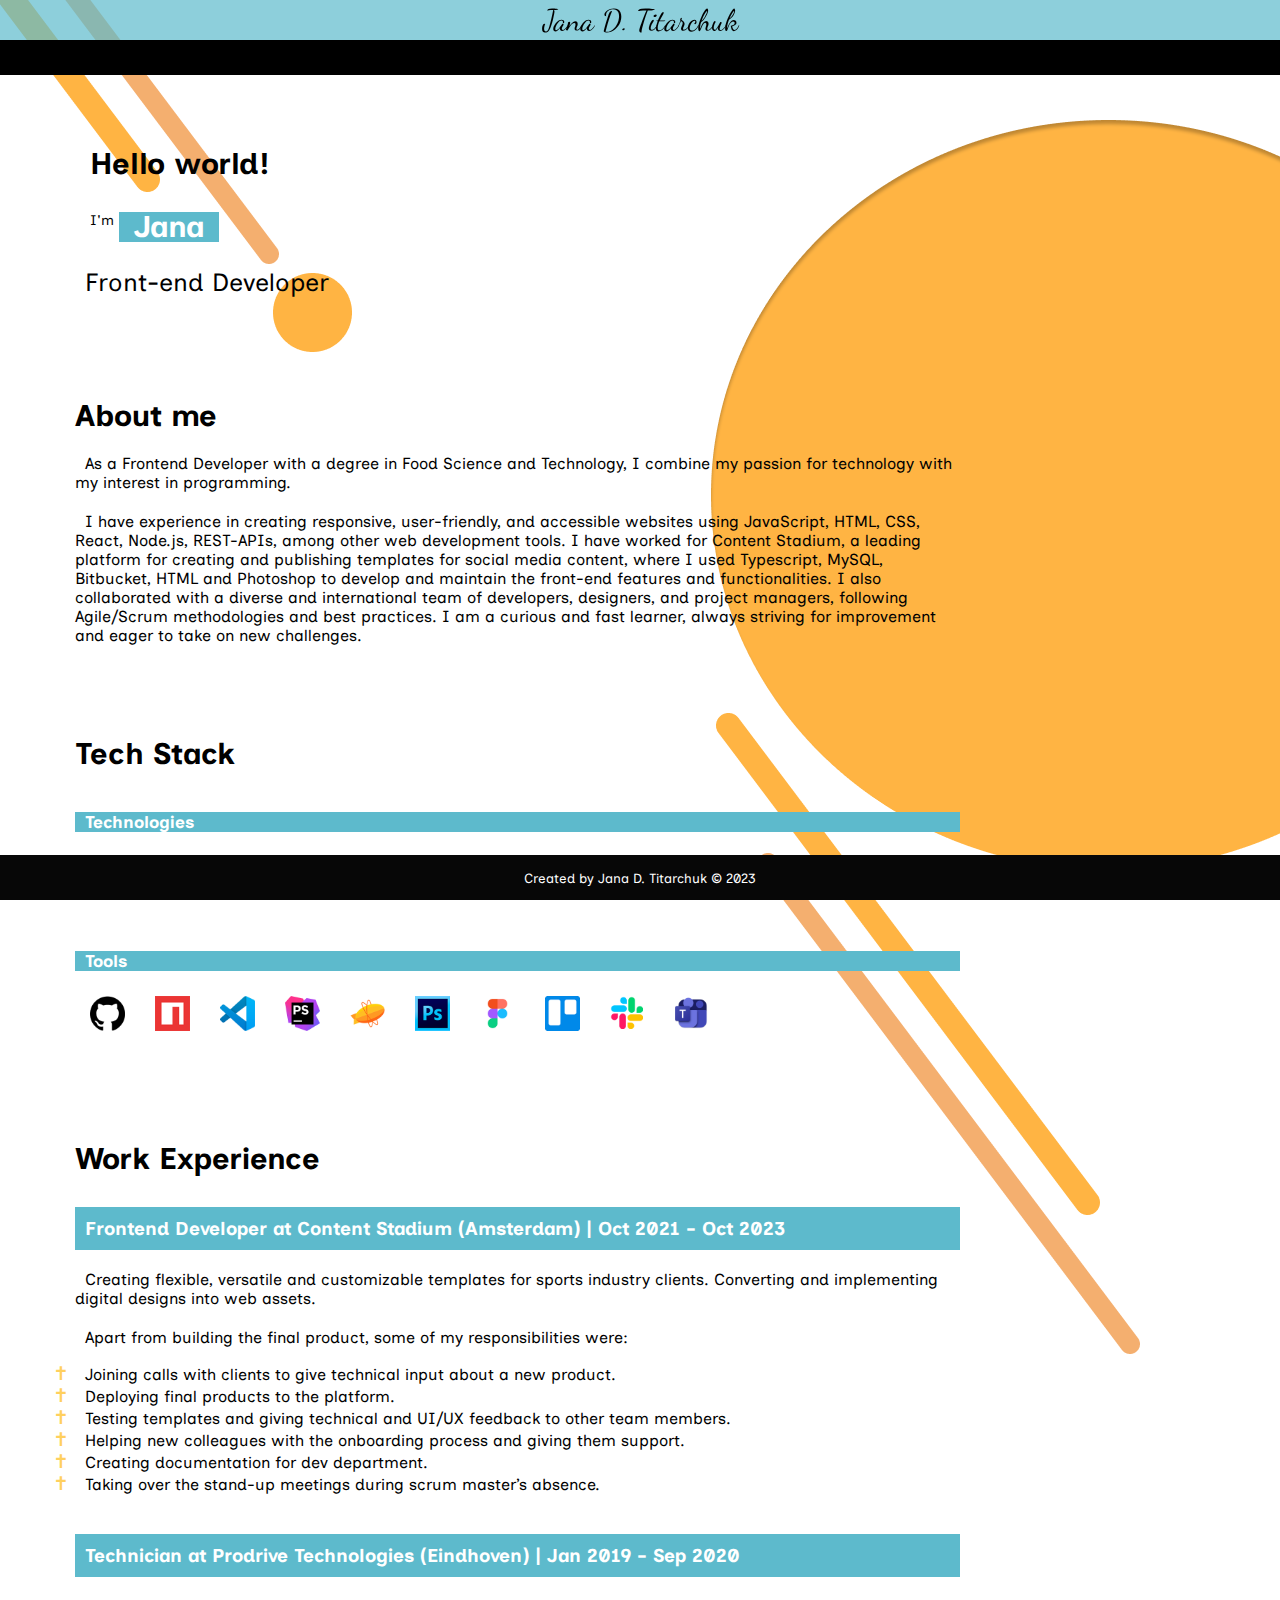
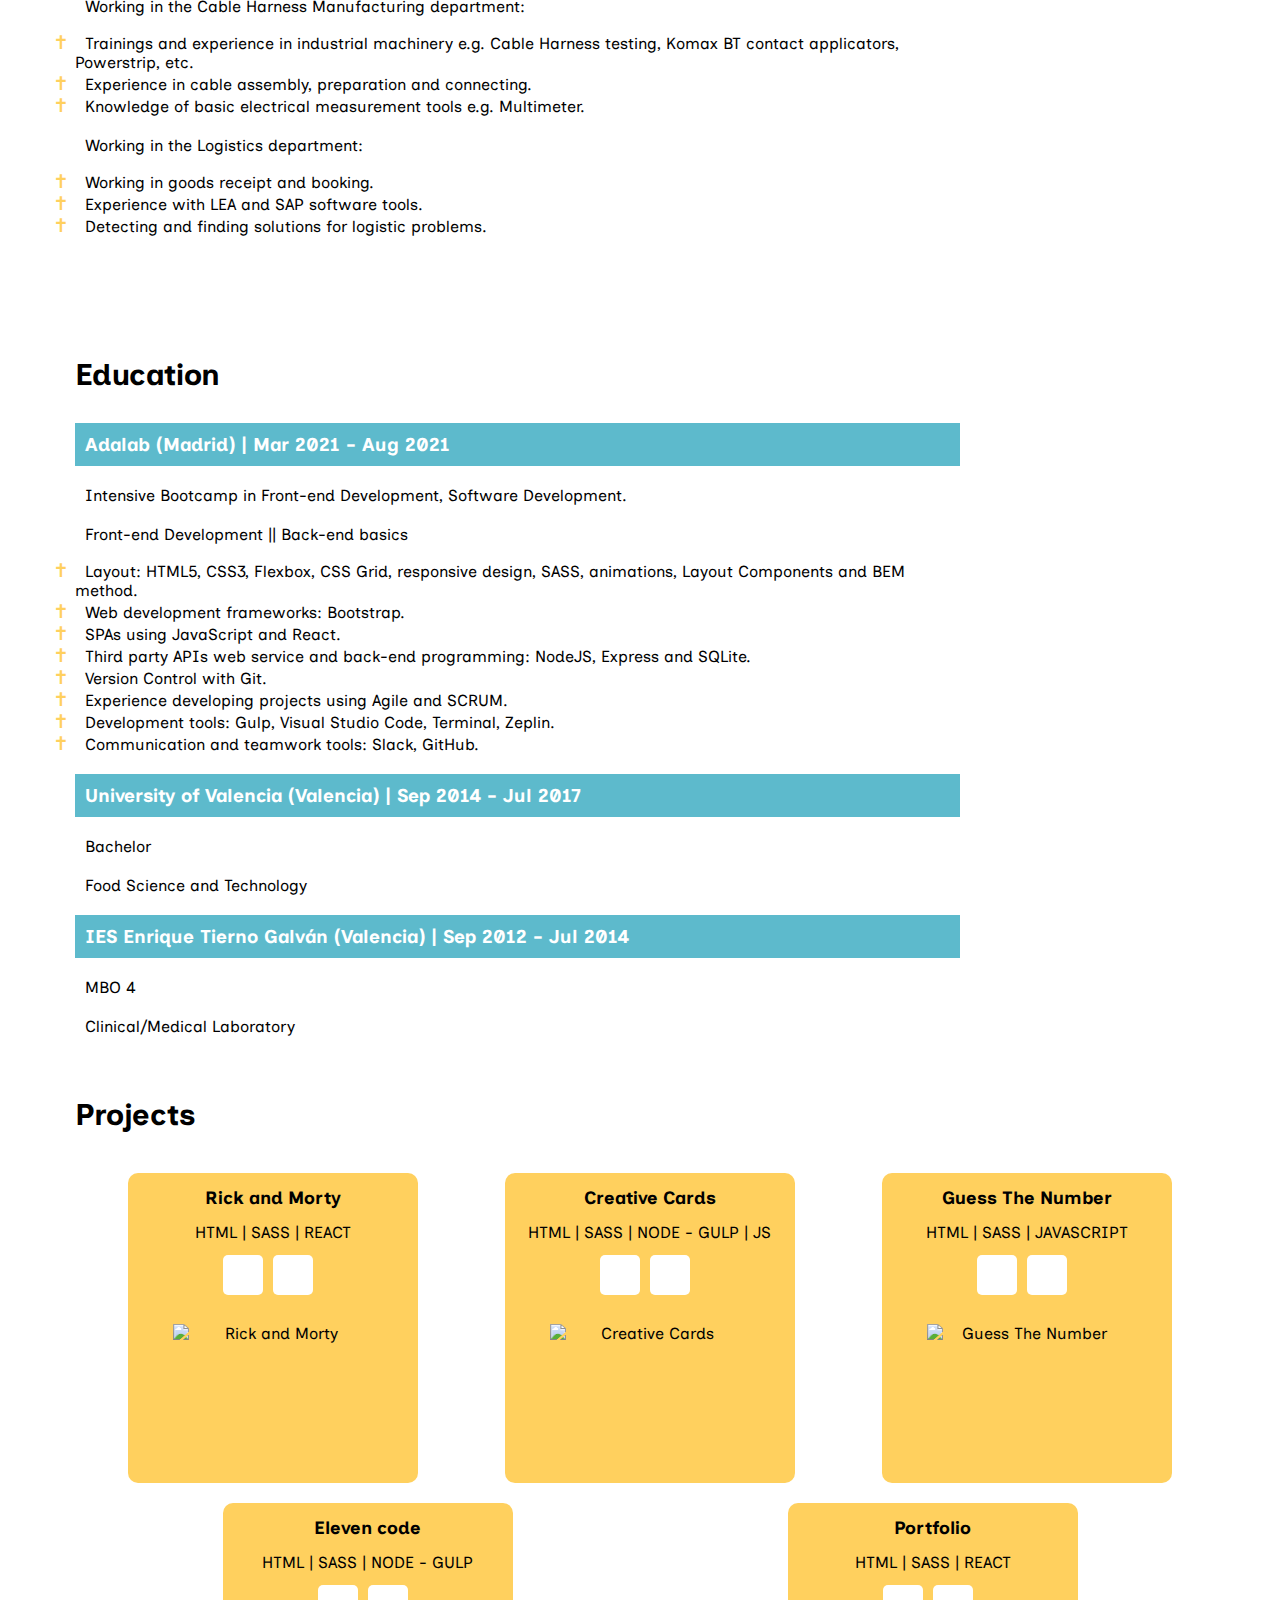
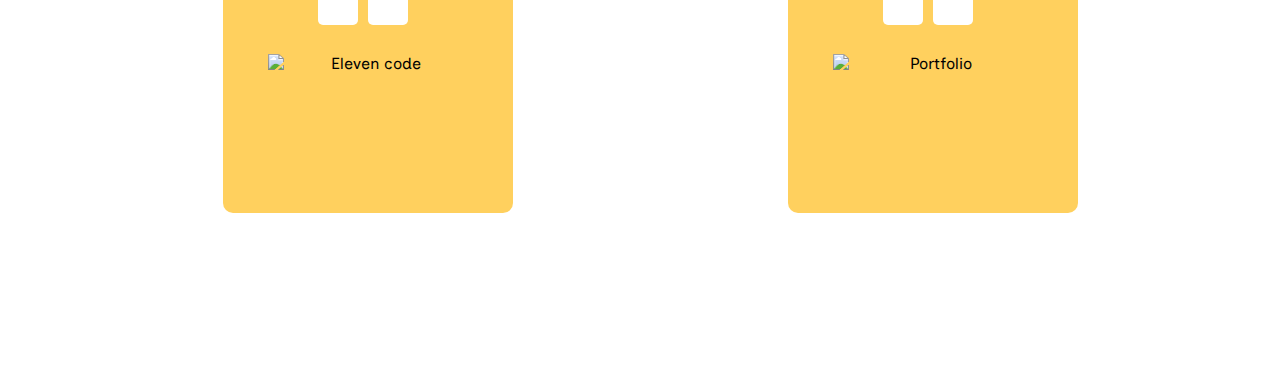
==== commit 0bf1d142: "run" ====
--- a/docs/index.html
+++ b/docs/index.html
@@ -1 +1 @@
-<!doctype html><html lang="en" prefix="og: http://ogp.me/ns#"><head><meta property="og:title" content="Example Title"/><meta name="image" property="og:image" content="./Capture.PNG"/><meta name="author" content="Example Author"/><meta property="og:description" content="Jana D Titarchuk"/><meta property="og:url" content="https://janadim.github.io/Portfolio/"/><meta charset="utf-8"/><link rel="icon" href="./favicon.ico"/><meta name="viewport" content="width=device-width,initial-scale=1"/><meta name="theme-color" content="#000000"/><meta name="description" content="Web site created using create-react-app"/><link rel="preconnect" href="https://fonts.gstatic.com"><link href="https://fonts.googleapis.com/css2?family=Dancing+Script&family=Inclusive+Sans&family=Plus+Jakarta+Sans:wght@200;400;700&family=Roboto:wght@100&display=swap" rel="stylesheet"><script src="https://kit.fontawesome.com/7e40560c18.js" crossorigin="anonymous"></script><title>Jana D Titarchuk</title><link href="./static/css/main.b2469ec7.chunk.css" rel="stylesheet"></head><body><noscript>You need to enable JavaScript to run this app.</noscript><div id="root"></div><script>!function(e){function r(r){for(var n,l,p=r[0],f=r[1],i=r[2],c=0,s=[];c<p.length;c++)l=p[c],Object.prototype.hasOwnProperty.call(o,l)&&o[l]&&s.push(o[l][0]),o[l]=0;for(n in f)Object.prototype.hasOwnProperty.call(f,n)&&(e[n]=f[n]);for(a&&a(r);s.length;)s.shift()();return u.push.apply(u,i||[]),t()}function t(){for(var e,r=0;r<u.length;r++){for(var t=u[r],n=!0,p=1;p<t.length;p++){var f=t[p];0!==o[f]&&(n=!1)}n&&(u.splice(r--,1),e=l(l.s=t[0]))}return e}var n={},o={1:0},u=[];function l(r){if(n[r])return n[r].exports;var t=n[r]={i:r,l:!1,exports:{}};return e[r].call(t.exports,t,t.exports,l),t.l=!0,t.exports}l.m=e,l.c=n,l.d=function(e,r,t){l.o(e,r)||Object.defineProperty(e,r,{enumerable:!0,get:t})},l.r=function(e){"undefined"!=typeof Symbol&&Symbol.toStringTag&&Object.defineProperty(e,Symbol.toStringTag,{value:"Module"}),Object.defineProperty(e,"__esModule",{value:!0})},l.t=function(e,r){if(1&r&&(e=l(e)),8&r)return e;if(4&r&&"object"==typeof e&&e&&e.__esModule)return e;var t=Object.create(null);if(l.r(t),Object.defineProperty(t,"default",{enumerable:!0,value:e}),2&r&&"string"!=typeof e)for(var n in e)l.d(t,n,function(r){return e[r]}.bind(null,n));return t},l.n=function(e){var r=e&&e.__esModule?function(){return e.default}:function(){return e};return l.d(r,"a",r),r},l.o=function(e,r){return Object.prototype.hasOwnProperty.call(e,r)},l.p="./";var p=this.webpackJsonpmyproject=this.webpackJsonpmyproject||[],f=p.push.bind(p);p.push=r,p=p.slice();for(var i=0;i<p.length;i++)r(p[i]);var a=f;t()}([])</script><script src="./static/js/2.d9de6773.chunk.js"></script><script src="./static/js/main.30481e13.chunk.js"></script></body></html>+<!doctype html><html lang="en" prefix="og: http://ogp.me/ns#"><head><meta property="og:title" content="Example Title"/><meta name="image" property="og:image" content="./Capture.PNG"/><meta name="author" content="Example Author"/><meta property="og:description" content="Jana D Titarchuk"/><meta property="og:url" content="https://janadim.github.io/Portfolio/"/><meta charset="utf-8"/><link rel="icon" href="./favicon.ico"/><meta name="viewport" content="width=device-width,initial-scale=1"/><meta name="theme-color" content="#000000"/><meta name="description" content="Web site created using create-react-app"/><link rel="preconnect" href="https://fonts.gstatic.com"><link href="https://fonts.googleapis.com/css2?family=Dancing+Script&family=Inclusive+Sans&family=Plus+Jakarta+Sans:wght@200;400;700&family=Roboto:wght@100&display=swap" rel="stylesheet"><script src="https://kit.fontawesome.com/7e40560c18.js" crossorigin="anonymous"></script><title>Jana D Titarchuk</title><link href="./static/css/main.0b4b999f.chunk.css" rel="stylesheet"></head><body><noscript>You need to enable JavaScript to run this app.</noscript><div id="root"></div><script>!function(e){function r(r){for(var n,l,p=r[0],f=r[1],i=r[2],c=0,s=[];c<p.length;c++)l=p[c],Object.prototype.hasOwnProperty.call(o,l)&&o[l]&&s.push(o[l][0]),o[l]=0;for(n in f)Object.prototype.hasOwnProperty.call(f,n)&&(e[n]=f[n]);for(a&&a(r);s.length;)s.shift()();return u.push.apply(u,i||[]),t()}function t(){for(var e,r=0;r<u.length;r++){for(var t=u[r],n=!0,p=1;p<t.length;p++){var f=t[p];0!==o[f]&&(n=!1)}n&&(u.splice(r--,1),e=l(l.s=t[0]))}return e}var n={},o={1:0},u=[];function l(r){if(n[r])return n[r].exports;var t=n[r]={i:r,l:!1,exports:{}};return e[r].call(t.exports,t,t.exports,l),t.l=!0,t.exports}l.m=e,l.c=n,l.d=function(e,r,t){l.o(e,r)||Object.defineProperty(e,r,{enumerable:!0,get:t})},l.r=function(e){"undefined"!=typeof Symbol&&Symbol.toStringTag&&Object.defineProperty(e,Symbol.toStringTag,{value:"Module"}),Object.defineProperty(e,"__esModule",{value:!0})},l.t=function(e,r){if(1&r&&(e=l(e)),8&r)return e;if(4&r&&"object"==typeof e&&e&&e.__esModule)return e;var t=Object.create(null);if(l.r(t),Object.defineProperty(t,"default",{enumerable:!0,value:e}),2&r&&"string"!=typeof e)for(var n in e)l.d(t,n,function(r){return e[r]}.bind(null,n));return t},l.n=function(e){var r=e&&e.__esModule?function(){return e.default}:function(){return e};return l.d(r,"a",r),r},l.o=function(e,r){return Object.prototype.hasOwnProperty.call(e,r)},l.p="./";var p=this.webpackJsonpmyproject=this.webpackJsonpmyproject||[],f=p.push.bind(p);p.push=r,p=p.slice();for(var i=0;i<p.length;i++)r(p[i]);var a=f;t()}([])</script><script src="./static/js/2.d9de6773.chunk.js"></script><script src="./static/js/main.e237ebff.chunk.js"></script></body></html>--- a/docs/static/css/main.0b4b999f.chunk.css
+++ b/docs/static/css/main.0b4b999f.chunk.css
@@ -0,0 +1,2 @@
+*{margin:0;padding:0;text-decoration:none;box-sizing:border-box;font-family:"Inclusive Sans",sans-serif;color:#000}li{list-style-type:none}html{height:100vh;background:url(../../static/media/background-landing.e5cec84b.png);width:100vw;background-color:#fff;background-repeat:no-repeat;background-position-y:top;background-position-x:right;scroll-behavior:smooth}.body-contaner,html{text-align:center}@media (min-width:1200px){.body-contaner{text-align:center;-webkit-align-items:center;align-items:center}}.hero{display:grid;top:0}.header{position:fixed;height:40px;width:100vw;background-color:rgba(93,186,204,.7);top:0;display:-webkit-flex;display:flex;-webkit-align-items:center;align-items:center;-webkit-justify-content:center;justify-content:center;z-index:9999}.header__title{font-size:30px;display:inline;font-family:"Dancing Script",cursive}.sm{-webkit-align-content:center;align-content:center;-webkit-justify-content:center;justify-content:center;width:100vw;height:27px;position:fixed;z-index:9999;background-color:#000;top:40px}.sm,.sm__list{display:-webkit-flex;display:flex;-webkit-align-items:center;align-items:center}.sm__link{padding:30px;font-size:16px}.sm__link--icon{color:#fff;display:inline-block;position:relative;-webkit-transform:scaleX(1);transform:scaleX(1);-webkit-transform-origin:bottom left;transform-origin:bottom left}@media (min-width:768px){.sm{height:35px}.sm__link{font-size:18px}}@media (min-width:1200px){.sm{height:35px}.sm__link{font-size:18px}}.introduction{position:relative;display:block;width:75vw;top:130px;text-align:left;padding-left:12.5vw}@media (min-width:1200px){.introduction{padding-left:75px}}.introduction__title{position:relative;font-size:30px;font-family:"Inclusive Sans",sans-serif;padding:15px}.introduction__text{display:-webkit-flex;display:flex;padding:15px}.introduction__text--me{font-size:14px;padding-right:5px}.introduction__text--name{font-size:30px;line-height:1;background-color:#5dbacc;color:#fff;width:100px;height:30px;text-align:center}.introduction__profession{padding:10px;font-size:25px}.aboutme{position:relative;padding-left:12.5vw;top:220px;width:75vw;text-align:left;box-sizing:content-box}@media (min-width:1200px){.aboutme{padding-left:75px;box-sizing:border-box}}.aboutme__title{font-size:30px}.aboutme__text{padding-top:20px;line-height:23px;font-size:17px}.aboutme__text--hl{background-color:rgba(255,208,94,.3)}.aboutme__text--1,.aboutme__text--2{text-indent:10px;margin-top:20px;margin-bottom:20px}.techstack{position:relative;margin-top:80px;padding-bottom:260px;padding-left:12.5vw;top:230px;width:75vw;text-align:left;box-sizing:content-box}@media (min-width:1200px){.techstack{padding-left:75px;box-sizing:border-box}}.techstack__title{font-size:30px}.skills{margin-top:40px;width:100%}.skills__title{font-size:17px;background-color:#5dbacc;padding-left:10px;color:#fff}.skills__container{display:-webkit-flex;display:flex;-webkit-flex-direction:row;flex-direction:row;-webkit-flex-wrap:wrap;flex-wrap:wrap;padding-top:10px}.skills__image{width:35px;height:auto;margin:15px}.workexperience{position:relative;padding-left:12.5vw;width:75vw;text-align:left;box-sizing:content-box;top:60px;padding-bottom:100px}@media (min-width:1200px){.workexperience{padding-left:75px;box-sizing:border-box}}.workexperience__title{font-size:30px;padding-bottom:20px}.workexperience__subtitle{background-color:#5dbacc;padding:10px;color:#fff;margin-top:10px}.workexperience__subtitle--2{background-color:#5dbacc;padding:10px;color:#fff;margin-top:40px}.workexperience__text{padding-top:20px;line-height:23px;font-size:17px}.workexperience__text--hl{background-color:rgba(255,208,94,.3)}.workexperience__text--1{text-indent:10px;margin-top:20px;margin-bottom:20px}.workexperience__text--3{text-indent:10px;padding-top:20px}.workexperience__text--2{text-indent:10px;margin-top:20px;margin-bottom:20px}.workexperience__text--2-duties{padding-top:15px}.workexperience__text--2-duties li{list-style-type:circle}.workexperience__text--2-duties li::marker{content:"✝ ";font-size:1.2em;color:#ffd05e}.education{position:relative;padding-left:12.5vw;width:75vw;text-align:left;box-sizing:content-box;top:60px;padding-bottom:100px}@media (min-width:1200px){.education{padding-left:75px;box-sizing:border-box}}.education__title{font-size:30px;padding-bottom:20px}.education__subtitle{margin-top:10px}.education__subtitle,.education__subtitle--2{background-color:#5dbacc;padding:10px;color:#fff}.education__subtitle--2{margin-top:40px}.education__text{padding-top:20px;line-height:23px;font-size:17px}.education__text--hl{background-color:rgba(255,208,94,.3)}.education__text--1{text-indent:10px;margin-top:20px;margin-bottom:20px}.education__text--3{text-indent:10px;padding-top:20px}.education__text--2{text-indent:10px;margin-top:20px;margin-bottom:20px}.education__text--2-duties{padding-top:15px}.education__text--2-duties li{list-style-type:circle}.education__text--2-duties li::marker{content:"✝ ";font-size:1.2em;color:#ffd05e}.projects__title{position:relative;padding-left:12.5vw;width:75vw;text-align:left;font-size:30px}@media (min-width:1200px){.projects__title{padding-left:75px;box-sizing:border-box}}.proyectos{margin-top:30px;margin-bottom:100px;padding-bottom:150px;padding-left:75px;padding-right:75px;-webkit-flex-direction:row;flex-direction:row;-webkit-justify-content:space-around;justify-content:space-around}.proyectos,.proyectos__rectangle{display:-webkit-flex;display:flex;-webkit-align-items:center;align-items:center;-webkit-align-content:center;align-content:center;-webkit-flex-wrap:wrap;flex-wrap:wrap}.proyectos__rectangle{-webkit-flex-direction:column;flex-direction:column;-webkit-justify-content:center;justify-content:center;background-color:#ffd05e;height:300px;border-radius:10px;width:100%;padding:10px;margin:10px}.proyectos__name{font-size:18px}.proyectos__description{text-align:center;font-size:12px;padding-top:10px;padding-bottom:10px}.proyectos__list,.proyectos__list--link{display:-webkit-flex;display:flex}.proyectos__list--link{-webkit-justify-content:center;justify-content:center;-webkit-align-items:center;align-items:center;width:40px;height:40px;background-color:#fff;margin-right:10px;border-radius:5px}.proyectos__list--link:hover{background-color:#4f4c4c;color:#fff}.proyectos__enlace--link:hover{color:#fff}.proyectos__image{width:200px;height:150px;padding-top:10px}.proyectos__button{background-color:#5dbacc;display:-webkit-flex;display:flex;-webkit-justify-content:center;justify-content:center;-webkit-align-items:center;align-items:center;font-size:12px;height:30px;width:100%;border-radius:5px;color:#fff;font-weight:700;margin-bottom:20px}@media (min-width:768px){.proyectos{display:-webkit-flex;display:flex}.proyectos__rectangle{width:210px;-webkit-justify-content:space-evenly;justify-content:space-evenly}.proyectos__name{font-size:18px}.proyectos__description{font-size:14px}.proyectos__list--link{width:40px;height:40px}.proyectos__image{width:150px;height:100px;padding-top:0}.proyectos__button{font-size:16px;height:35px;width:100%}}@media (min-width:1200px){.proyectos__rectangle{height:310px;width:100%}.proyectos__name{font-size:18px}.proyectos__description{font-size:16px;width:250px}.proyectos__list--link{width:40px;height:40px}.proyectos__image{width:200px;height:150px;padding-top:25px;margin-bottom:20px}.proyectos__button{font-size:16px;height:35px;width:300px}}@media (min-width:1200px){.section-proyects{display:-webkit-flex;display:flex;-webkit-flex-direction:row;flex-direction:row;-webkit-flex-wrap:wrap;flex-wrap:wrap}}@media (min-width:768px){.projects-list{display:grid;grid-template-columns:210px 210px 210px;grid-template-rows:1fr 1fr 1fr;grid-gap:20px 20px;gap:20px 20px}}@media (min-width:1200px){.projects-list{width:100%;display:grid;grid-template-columns:repeat(auto-fill,minmax(16rem,1fr));grid-gap:40px;gap:40px;margin-left:150px;margin-right:150px}}.footer{position:fixed;text-align:center;background-color:#070707;height:5%;bottom:0;width:100vw;display:-webkit-flex;display:flex;-webkit-justify-content:center;justify-content:center;-webkit-align-items:center;align-items:center}.footer__legal{color:#fff}
+/*# sourceMappingURL=main.0b4b999f.chunk.css.map */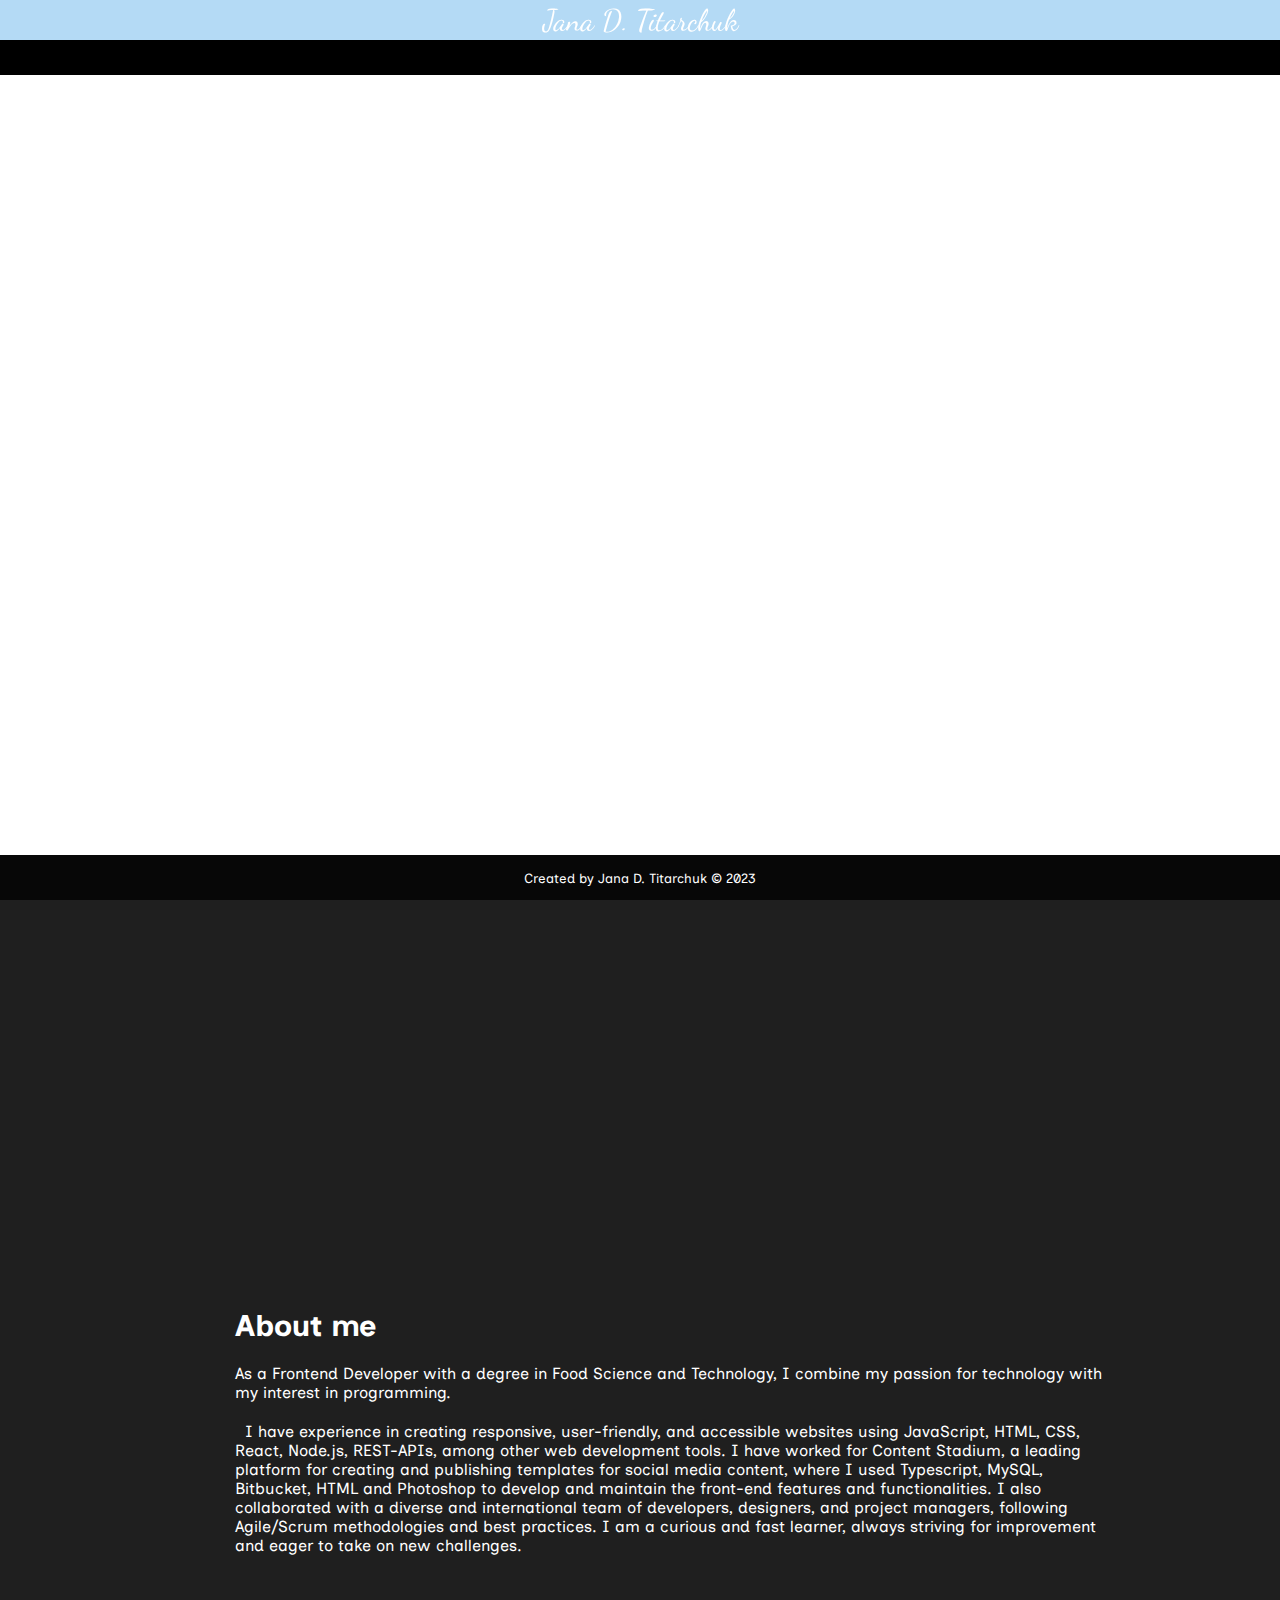
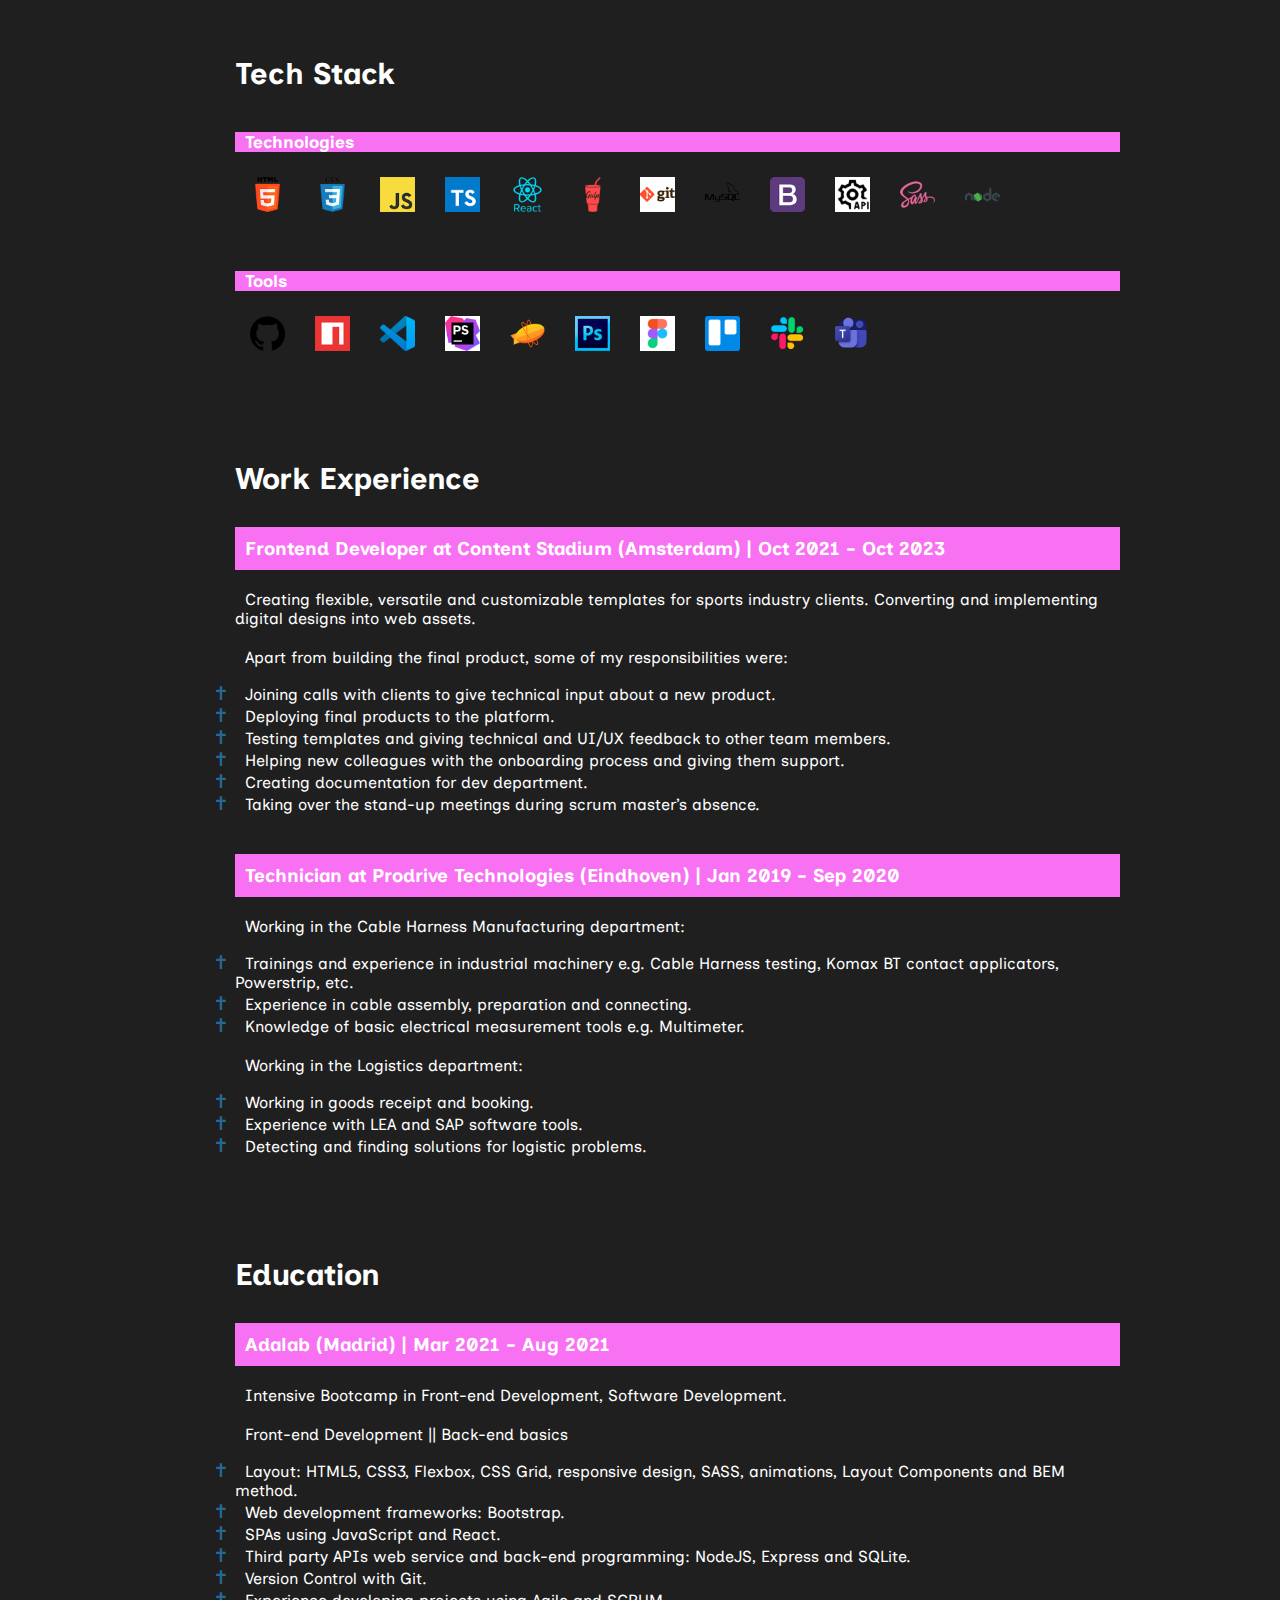
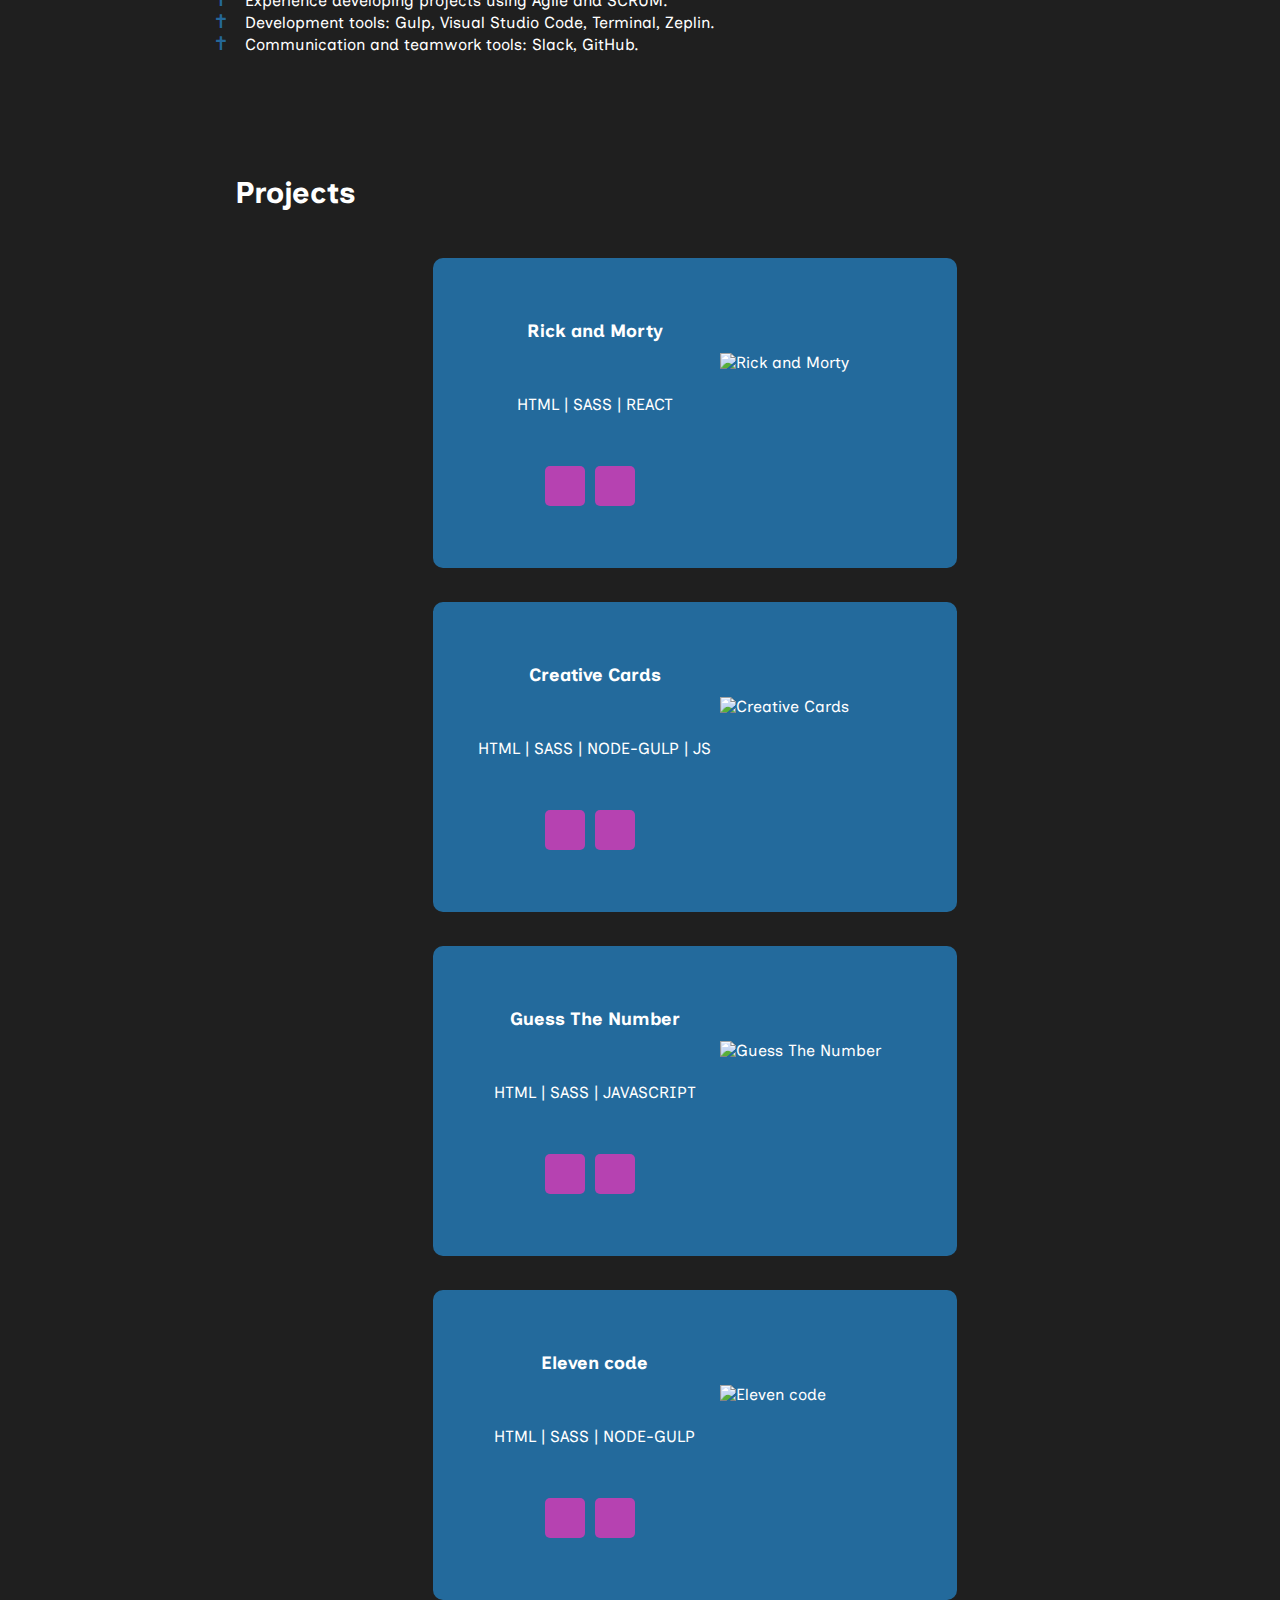
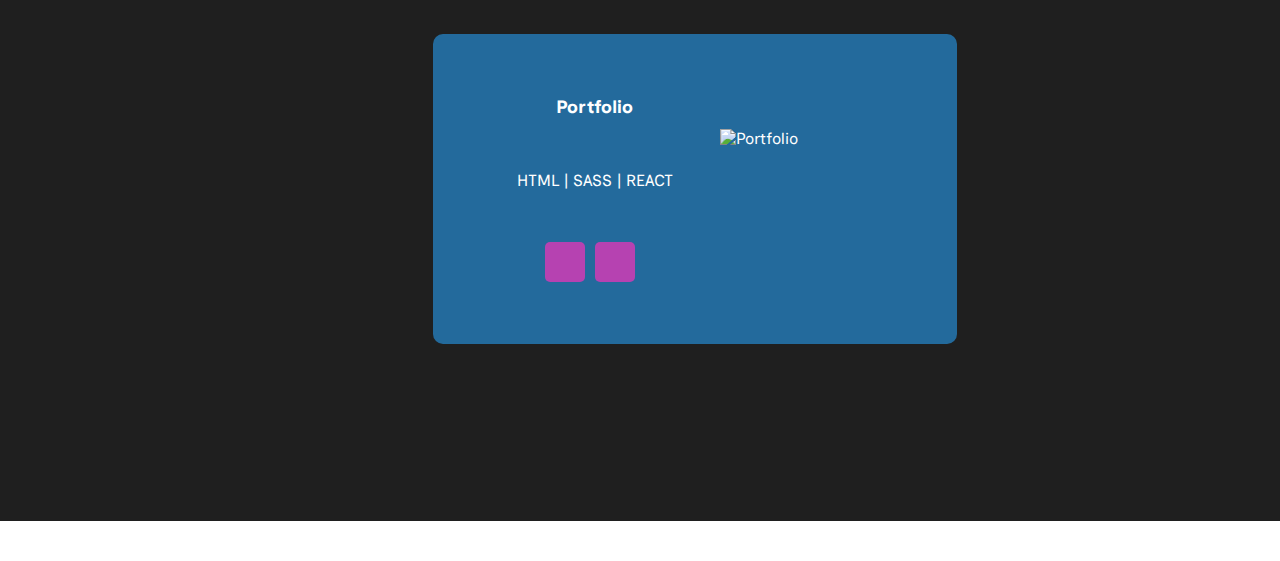
==== commit dba50dac: "run docs" ====
--- a/docs/index.html
+++ b/docs/index.html
@@ -1 +1 @@
-<!doctype html><html lang="en" prefix="og: http://ogp.me/ns#"><head><meta property="og:title" content="Example Title"/><meta name="image" property="og:image" content="./Capture.PNG"/><meta name="author" content="Example Author"/><meta property="og:description" content="Jana D Titarchuk"/><meta property="og:url" content="https://janadim.github.io/Portfolio/"/><meta charset="utf-8"/><link rel="icon" href="./favicon.ico"/><meta name="viewport" content="width=device-width,initial-scale=1"/><meta name="theme-color" content="#000000"/><meta name="description" content="Web site created using create-react-app"/><link rel="preconnect" href="https://fonts.gstatic.com"><link href="https://fonts.googleapis.com/css2?family=Dancing+Script&family=Inclusive+Sans&family=Plus+Jakarta+Sans:wght@200;400;700&family=Roboto:wght@100&display=swap" rel="stylesheet"><script src="https://kit.fontawesome.com/7e40560c18.js" crossorigin="anonymous"></script><title>Jana D Titarchuk</title><link href="./static/css/main.0b4b999f.chunk.css" rel="stylesheet"></head><body><noscript>You need to enable JavaScript to run this app.</noscript><div id="root"></div><script>!function(e){function r(r){for(var n,l,p=r[0],f=r[1],i=r[2],c=0,s=[];c<p.length;c++)l=p[c],Object.prototype.hasOwnProperty.call(o,l)&&o[l]&&s.push(o[l][0]),o[l]=0;for(n in f)Object.prototype.hasOwnProperty.call(f,n)&&(e[n]=f[n]);for(a&&a(r);s.length;)s.shift()();return u.push.apply(u,i||[]),t()}function t(){for(var e,r=0;r<u.length;r++){for(var t=u[r],n=!0,p=1;p<t.length;p++){var f=t[p];0!==o[f]&&(n=!1)}n&&(u.splice(r--,1),e=l(l.s=t[0]))}return e}var n={},o={1:0},u=[];function l(r){if(n[r])return n[r].exports;var t=n[r]={i:r,l:!1,exports:{}};return e[r].call(t.exports,t,t.exports,l),t.l=!0,t.exports}l.m=e,l.c=n,l.d=function(e,r,t){l.o(e,r)||Object.defineProperty(e,r,{enumerable:!0,get:t})},l.r=function(e){"undefined"!=typeof Symbol&&Symbol.toStringTag&&Object.defineProperty(e,Symbol.toStringTag,{value:"Module"}),Object.defineProperty(e,"__esModule",{value:!0})},l.t=function(e,r){if(1&r&&(e=l(e)),8&r)return e;if(4&r&&"object"==typeof e&&e&&e.__esModule)return e;var t=Object.create(null);if(l.r(t),Object.defineProperty(t,"default",{enumerable:!0,value:e}),2&r&&"string"!=typeof e)for(var n in e)l.d(t,n,function(r){return e[r]}.bind(null,n));return t},l.n=function(e){var r=e&&e.__esModule?function(){return e.default}:function(){return e};return l.d(r,"a",r),r},l.o=function(e,r){return Object.prototype.hasOwnProperty.call(e,r)},l.p="./";var p=this.webpackJsonpmyproject=this.webpackJsonpmyproject||[],f=p.push.bind(p);p.push=r,p=p.slice();for(var i=0;i<p.length;i++)r(p[i]);var a=f;t()}([])</script><script src="./static/js/2.d9de6773.chunk.js"></script><script src="./static/js/main.e237ebff.chunk.js"></script></body></html>+<!doctype html><html lang="en" prefix="og: http://ogp.me/ns#"><head><meta property="og:title" content="Example Title"/><meta name="image" property="og:image" content="./Capture.PNG"/><meta name="author" content="Example Author"/><meta property="og:description" content="Jana D Titarchuk"/><meta property="og:url" content="https://janadim.github.io/Portfolio/"/><meta charset="utf-8"/><link rel="icon" href="./favicon.ico"/><meta name="viewport" content="width=device-width,initial-scale=1"/><meta name="theme-color" content="#000000"/><meta name="description" content="Web site created using create-react-app"/><link rel="preconnect" href="https://fonts.gstatic.com"><link href="https://fonts.googleapis.com/css2?family=Dancing+Script&family=Inclusive+Sans&family=Plus+Jakarta+Sans:wght@200;400;700&family=Roboto:wght@100&display=swap" rel="stylesheet"><script src="https://kit.fontawesome.com/7e40560c18.js" crossorigin="anonymous"></script><title>Jana D Titarchuk</title><link href="./static/css/main.bdd85100.chunk.css" rel="stylesheet"></head><body><noscript>You need to enable JavaScript to run this app.</noscript><div id="root"></div><script>!function(e){function r(r){for(var n,l,p=r[0],f=r[1],i=r[2],c=0,s=[];c<p.length;c++)l=p[c],Object.prototype.hasOwnProperty.call(o,l)&&o[l]&&s.push(o[l][0]),o[l]=0;for(n in f)Object.prototype.hasOwnProperty.call(f,n)&&(e[n]=f[n]);for(a&&a(r);s.length;)s.shift()();return u.push.apply(u,i||[]),t()}function t(){for(var e,r=0;r<u.length;r++){for(var t=u[r],n=!0,p=1;p<t.length;p++){var f=t[p];0!==o[f]&&(n=!1)}n&&(u.splice(r--,1),e=l(l.s=t[0]))}return e}var n={},o={1:0},u=[];function l(r){if(n[r])return n[r].exports;var t=n[r]={i:r,l:!1,exports:{}};return e[r].call(t.exports,t,t.exports,l),t.l=!0,t.exports}l.m=e,l.c=n,l.d=function(e,r,t){l.o(e,r)||Object.defineProperty(e,r,{enumerable:!0,get:t})},l.r=function(e){"undefined"!=typeof Symbol&&Symbol.toStringTag&&Object.defineProperty(e,Symbol.toStringTag,{value:"Module"}),Object.defineProperty(e,"__esModule",{value:!0})},l.t=function(e,r){if(1&r&&(e=l(e)),8&r)return e;if(4&r&&"object"==typeof e&&e&&e.__esModule)return e;var t=Object.create(null);if(l.r(t),Object.defineProperty(t,"default",{enumerable:!0,value:e}),2&r&&"string"!=typeof e)for(var n in e)l.d(t,n,function(r){return e[r]}.bind(null,n));return t},l.n=function(e){var r=e&&e.__esModule?function(){return e.default}:function(){return e};return l.d(r,"a",r),r},l.o=function(e,r){return Object.prototype.hasOwnProperty.call(e,r)},l.p="./";var p=this.webpackJsonpmyproject=this.webpackJsonpmyproject||[],f=p.push.bind(p);p.push=r,p=p.slice();for(var i=0;i<p.length;i++)r(p[i]);var a=f;t()}([])</script><script src="./static/js/2.e3204587.chunk.js"></script><script src="./static/js/main.71862da3.chunk.js"></script></body></html>--- a/docs/static/css/main.bdd85100.chunk.css
+++ b/docs/static/css/main.bdd85100.chunk.css
@@ -0,0 +1,2 @@
+*{margin:0;padding:0;text-decoration:none;box-sizing:border-box;font-family:"Inclusive Sans",sans-serif;color:#fff}li{list-style-type:none}html{height:100vh;width:100vw;scroll-behavior:smooth;text-align:center}.main{display:-webkit-flex;display:flex;-webkit-flex-direction:column;flex-direction:column;-webkit-align-items:center;align-items:center;-webkit-justify-content:center;justify-content:center;height:100%}.main-container{background-color:rgba(7,7,7,.9019607843137255)}.body-contaner{text-align:center}@media (min-width:1200px){.body-contaner{text-align:center;-webkit-align-items:center;align-items:center}}.landing{display:-webkit-flex;display:flex;-webkit-align-items:center;align-items:center;-webkit-justify-content:center;justify-content:center;position:relative;height:100vh;background:url(../../static/media/neon.d13a7bd9.png);width:100vw;background-color:#fff;background-repeat:no-repeat;background-position-y:top;background-position-x:left;background-size:auto}.landing .glitch{font-family:"Exo 2",sans-serif;font-weight:900;color:#fff;font-size:100px;position:relative;margin:0 auto;text-shadow:0 -2px 10px #fff,0 0 5px hsla(0,0%,100%,0),0 0 10px hsla(0,0%,100%,0),0 0 15px hsla(0,0%,100%,0),0 0 20px hsla(0,0%,100%,0);-webkit-animation:noise-anim-2 3s linear infinite alternate-reverse,shift 4s ease-in-out infinite alternate,blur 8s ease-in-out infinite alternate;animation:noise-anim-2 3s linear infinite alternate-reverse,shift 4s ease-in-out infinite alternate,blur 8s ease-in-out infinite alternate;-webkit-transform:skewX(0deg);transform:skewX(0deg);white-space:nowrap}.landing .glass{position:absolute;transition:.1s ease;opacity:0;width:100vw;height:100vh;background-repeat:no-repeat;background-position-y:top;background-position-x:left;background-size:auto}.landing .glitch:after{left:3px;text-shadow:-1px 0 red;z-index:-2;opacity:.7}.landing .glitch:after,.landing .glitch:before{content:attr(data-text);position:absolute;top:0;color:transparent;background:transparent;overflow:hidden;clip:rect(0,900px,0,0);-webkit-animation:noise-anim-2 3s linear infinite alternate-reverse,shift 4s ease-in-out infinite alternate;animation:noise-anim-2 3s linear infinite alternate-reverse,shift 4s ease-in-out infinite alternate;-webkit-transform:skewX(0deg);transform:skewX(0deg);white-space:nowrap}.landing .glitch:before{left:1px;text-shadow:-5px 0 rgba(0,0,255,.7);z-index:-1;opacity:.8}@-webkit-keyframes noise-anim{0%{clip:rect(44px,9999px,65px,0)}5%{clip:rect(83px,9999px,72px,0)}10%{clip:rect(64px,9999px,46px,0)}15%{clip:rect(11px,9999px,5px,0)}20%{clip:rect(58px,9999px,88px,0)}25%{clip:rect(76px,9999px,43px,0)}30%{clip:rect(37px,9999px,27px,0)}35%{clip:rect(66px,9999px,36px,0)}40%{clip:rect(64px,9999px,47px,0)}45%{clip:rect(85px,9999px,29px,0)}50%{clip:rect(100px,9999px,14px,0)}55%{clip:rect(36px,9999px,12px,0)}60%{clip:rect(80px,9999px,82px,0)}65%{clip:rect(62px,9999px,63px,0)}70%{clip:rect(44px,9999px,93px,0)}75%{clip:rect(3px,9999px,57px,0)}80%{clip:rect(22px,9999px,58px,0)}85%{clip:rect(94px,9999px,1px,0)}90%{clip:rect(75px,9999px,16px,0)}95%{clip:rect(6px,9999px,11px,0)}to{clip:rect(67px,9999px,66px,0)}}@keyframes noise-anim{0%{clip:rect(44px,9999px,65px,0)}5%{clip:rect(83px,9999px,72px,0)}10%{clip:rect(64px,9999px,46px,0)}15%{clip:rect(11px,9999px,5px,0)}20%{clip:rect(58px,9999px,88px,0)}25%{clip:rect(76px,9999px,43px,0)}30%{clip:rect(37px,9999px,27px,0)}35%{clip:rect(66px,9999px,36px,0)}40%{clip:rect(64px,9999px,47px,0)}45%{clip:rect(85px,9999px,29px,0)}50%{clip:rect(100px,9999px,14px,0)}55%{clip:rect(36px,9999px,12px,0)}60%{clip:rect(80px,9999px,82px,0)}65%{clip:rect(62px,9999px,63px,0)}70%{clip:rect(44px,9999px,93px,0)}75%{clip:rect(3px,9999px,57px,0)}80%{clip:rect(22px,9999px,58px,0)}85%{clip:rect(94px,9999px,1px,0)}90%{clip:rect(75px,9999px,16px,0)}95%{clip:rect(6px,9999px,11px,0)}to{clip:rect(67px,9999px,66px,0)}}@-webkit-keyframes noise-anim-2{0%{clip:rect(6px,9999px,64px,0)}5%{clip:rect(18px,9999px,3px,0)}10%{clip:rect(82px,9999px,67px,0)}15%{clip:rect(23px,9999px,86px,0)}20%{clip:rect(99px,9999px,48px,0)}25%{clip:rect(67px,9999px,79px,0)}30%{clip:rect(26px,9999px,73px,0)}35%{clip:rect(66px,9999px,73px,0)}40%{clip:rect(65px,9999px,75px,0)}45%{clip:rect(40px,9999px,71px,0)}50%{clip:rect(77px,9999px,7px,0)}55%{clip:rect(8px,9999px,52px,0)}60%{clip:rect(76px,9999px,46px,0)}65%{clip:rect(51px,9999px,3px,0)}70%{clip:rect(91px,9999px,71px,0)}75%{clip:rect(94px,9999px,81px,0)}80%{clip:rect(62px,9999px,5px,0)}85%{clip:rect(71px,9999px,12px,0)}90%{clip:rect(46px,9999px,2px,0)}95%{clip:rect(21px,9999px,99px,0)}to{clip:rect(60px,9999px,33px,0)}}@keyframes noise-anim-2{0%{clip:rect(6px,9999px,64px,0)}5%{clip:rect(18px,9999px,3px,0)}10%{clip:rect(82px,9999px,67px,0)}15%{clip:rect(23px,9999px,86px,0)}20%{clip:rect(99px,9999px,48px,0)}25%{clip:rect(67px,9999px,79px,0)}30%{clip:rect(26px,9999px,73px,0)}35%{clip:rect(66px,9999px,73px,0)}40%{clip:rect(65px,9999px,75px,0)}45%{clip:rect(40px,9999px,71px,0)}50%{clip:rect(77px,9999px,7px,0)}55%{clip:rect(8px,9999px,52px,0)}60%{clip:rect(76px,9999px,46px,0)}65%{clip:rect(51px,9999px,3px,0)}70%{clip:rect(91px,9999px,71px,0)}75%{clip:rect(94px,9999px,81px,0)}80%{clip:rect(62px,9999px,5px,0)}85%{clip:rect(71px,9999px,12px,0)}90%{clip:rect(46px,9999px,2px,0)}95%{clip:rect(21px,9999px,99px,0)}to{clip:rect(60px,9999px,33px,0)}}@-webkit-keyframes shift{0%,40%,44%,58%,61%,65%,69%,73%,to{-webkit-transform:skewX(0deg);transform:skewX(0deg)}41%{-webkit-transform:skewX(10deg);transform:skewX(10deg)}42%{-webkit-transform:skewX(-10deg);transform:skewX(-10deg)}59%{-webkit-transform:skewX(40deg) skewY(10deg);transform:skewX(40deg) skewY(10deg)}60%{-webkit-transform:skewX(-40deg) skewY(-10deg);transform:skewX(-40deg) skewY(-10deg)}63%{-webkit-transform:skewX(10deg) skewY(-5deg);transform:skewX(10deg) skewY(-5deg)}70%{-webkit-transform:skewX(-50deg) skewY(-20deg);transform:skewX(-50deg) skewY(-20deg)}71%{-webkit-transform:skewX(10deg) skewY(-10deg);transform:skewX(10deg) skewY(-10deg)}}@keyframes shift{0%,40%,44%,58%,61%,65%,69%,73%,to{-webkit-transform:skewX(0deg);transform:skewX(0deg)}41%{-webkit-transform:skewX(10deg);transform:skewX(10deg)}42%{-webkit-transform:skewX(-10deg);transform:skewX(-10deg)}59%{-webkit-transform:skewX(40deg) skewY(10deg);transform:skewX(40deg) skewY(10deg)}60%{-webkit-transform:skewX(-40deg) skewY(-10deg);transform:skewX(-40deg) skewY(-10deg)}63%{-webkit-transform:skewX(10deg) skewY(-5deg);transform:skewX(10deg) skewY(-5deg)}70%{-webkit-transform:skewX(-50deg) skewY(-20deg);transform:skewX(-50deg) skewY(-20deg)}71%{-webkit-transform:skewX(10deg) skewY(-10deg);transform:skewX(10deg) skewY(-10deg)}}.hero{display:grid;top:0}.header{position:fixed;height:40px;width:100vw;background-color:rgba(39,148,225,.35098);top:0;display:-webkit-flex;display:flex;-webkit-align-items:center;align-items:center;-webkit-justify-content:center;justify-content:center;z-index:9999}.header__title{font-size:30px;display:inline;font-family:"Dancing Script",cursive}.sm{-webkit-align-content:center;align-content:center;-webkit-justify-content:center;justify-content:center;width:100vw;height:27px;position:fixed;z-index:9999;background-color:#000;top:40px}.sm,.sm__list{display:-webkit-flex;display:flex;-webkit-align-items:center;align-items:center}.sm__link{padding:30px;font-size:16px}.sm__link--icon{color:#fff;display:inline-block;position:relative;-webkit-transform:scaleX(1);transform:scaleX(1);-webkit-transform-origin:bottom left;transform-origin:bottom left}.sm__link--icon:hover{color:#f871f3}@media (min-width:768px){.sm{height:35px}.sm__link{font-size:18px}}@media (min-width:1200px){.sm{height:35px}.sm__link{font-size:18px}}.introduction{position:relative;display:block;top:130px;text-align:left;opacity:0}.introduction__title{width:14vw;position:relative;font-size:30px;font-family:"Inclusive Sans",sans-serif;letter-spacing:.07em;-webkit-animation:typing 2s steps(13),blink-caret .6s step-end 4,textOpacity 2s infinite;animation:typing 2s steps(13),blink-caret .6s step-end 4,textOpacity 2s infinite}.introduction__text,.introduction__title{padding:15px;visibility:hidden;overflow:hidden;border-right:.4px solid transparent;white-space:nowrap}.introduction__text{display:-webkit-flex;display:flex;letter-spacing:.06em;-webkit-animation-delay:6s;animation-delay:6s;-webkit-animation:typing 2s steps(13),blink-caret .6s step-end 5,textOpacity 2s infinite;animation:typing 2s steps(13),blink-caret .6s step-end 5,textOpacity 2s infinite;-webkit-animation-delay:3s;animation-delay:3s}.introduction__text--me{font-size:14px;padding-right:5px}.introduction__text--name{font-size:30px;line-height:1;background-color:#f871f3;color:#fff;width:100px;height:30px;text-align:center}.introduction__profession{padding:10px;font-size:25px;visibility:hidden;overflow:hidden;border-right:.4px solid rgba(39,148,225,.65098);white-space:nowrap;letter-spacing:.06em;-webkit-animation:typing 2s steps(13),blink-caret .6s step-end infinite,textOpacity 2s infinite;animation:typing 2s steps(13),blink-caret .6s step-end infinite,textOpacity 2s infinite;-webkit-animation-delay:6s;animation-delay:6s}.introduction.visible{opacity:1}@-webkit-keyframes typing{0%{width:0}to{width:100%}}@keyframes typing{0%{width:0}to{width:100%}}@-webkit-keyframes blink-caret{0%{border-color:transparent}50%{border-color:rgba(39,148,225,.65098)}to{border-color:transparent}}@keyframes blink-caret{0%{border-color:transparent}50%{border-color:rgba(39,148,225,.65098)}to{border-color:transparent}}@-webkit-keyframes textOpacity{0%{visibility:hidden}to{visibility:visible}}@keyframes textOpacity{0%{visibility:hidden}to{visibility:visible}}.aboutme{position:relative;padding-left:12.5vw;top:230px;width:75vw;text-align:left;box-sizing:content-box}@media (min-width:1200px){.aboutme{padding-left:75px;box-sizing:border-box}}.aboutme__title{font-size:30px}.aboutme__text{padding-top:20px;line-height:23px;font-size:17px}.aboutme__text--hl{background-color:rgba(39,148,225,0)}.aboutme__text--1,.aboutme__text--2{margin-top:20px;margin-bottom:20px}.aboutme__text--2{text-indent:10px}.techstack{position:relative;margin-top:80px;padding-bottom:260px;padding-left:12.5vw;top:230px;width:75vw;text-align:left;box-sizing:content-box}@media (min-width:1200px){.techstack{padding-left:75px;box-sizing:border-box}}.techstack__title{font-size:30px}.skills{margin-top:40px;width:100%}.skills__title{font-size:17px;background-color:#f871f3;padding-left:10px;color:#fff}.skills__container{display:-webkit-flex;display:flex;-webkit-flex-direction:row;flex-direction:row;-webkit-flex-wrap:wrap;flex-wrap:wrap;padding-top:10px}.skills__image{width:35px;height:auto;margin:15px}.workexperience{position:relative;padding-left:12.5vw;width:75vw;text-align:left;box-sizing:content-box;top:60px;padding-bottom:100px}@media (min-width:1200px){.workexperience{padding-left:75px;box-sizing:border-box}}.workexperience__title{font-size:30px;padding-bottom:20px}.workexperience__subtitle{background-color:#f871f3;padding:10px;color:#fff;margin-top:10px}.workexperience__subtitle--2{background-color:#f871f3;padding:10px;color:#fff;margin-top:40px}.workexperience__text{padding-top:20px;line-height:23px;font-size:17px}.workexperience__text--hl{background-color:rgba(39,148,225,0)}.workexperience__text--1{text-indent:10px;margin-top:20px;margin-bottom:20px}.workexperience__text--3{text-indent:10px;padding-top:20px}.workexperience__text--2{text-indent:10px;margin-top:20px;margin-bottom:20px}.workexperience__text--2-duties{padding-top:15px}.workexperience__text--2-duties li{list-style-type:circle}.workexperience__text--2-duties li::marker{content:"✝ ";font-size:1.2em;color:rgba(39,148,225,.65098)}.education{position:relative;padding-left:12.5vw;width:75vw;text-align:left;box-sizing:content-box;top:40px;padding-bottom:100px}@media (min-width:1200px){.education{padding-left:75px;box-sizing:border-box}}.education__title{font-size:30px;padding-bottom:20px}.education__subtitle{margin-top:10px}.education__subtitle,.education__subtitle--2{background-color:#f871f3;padding:10px;color:#fff}.education__subtitle--2{margin-top:40px}.education__text{padding-top:20px;line-height:23px;font-size:17px}.education__text--hl{background-color:rgba(39,148,225,0)}.education__text--1{text-indent:10px;margin-top:20px;margin-bottom:20px}.education__text--3{text-indent:10px;padding-top:20px}.education__text--2{text-indent:10px;margin-top:20px;margin-bottom:20px}.education__text--2-duties{padding-top:15px}.education__text--2-duties li{list-style-type:circle}.education__text--2-duties li::marker{content:"✝ ";font-size:1.2em;color:rgba(39,148,225,.65098)}.projects{position:relative;padding-left:12.5vw;width:75vw;text-align:left;box-sizing:content-box;top:40px;padding-bottom:200px}@media (min-width:1200px){.projects{padding-left:75px;box-sizing:border-box}}.projects__title{position:relative;width:75vw;text-align:left;font-size:30px}@media (min-width:1200px){.projects__title{box-sizing:border-box}}.proyectos{margin-top:30px;padding-left:75px;padding-right:75px;-webkit-flex-direction:row;flex-direction:row;-webkit-justify-content:space-around;justify-content:space-around}.proyectos,.proyectos__rectangle{display:-webkit-flex;display:flex;-webkit-align-items:center;align-items:center;-webkit-align-content:center;align-content:center;-webkit-flex-wrap:wrap;flex-wrap:wrap}.proyectos__rectangle{-webkit-flex-direction:column;flex-direction:column;-webkit-justify-content:center;justify-content:center;background-color:rgba(39,148,225,.65098);height:300px;border-radius:10px;width:100%;padding:20px;margin:17px}.proyectos__rectangle:hover{box-shadow:0 -2px 10px #fff,0 0 5px #fff,0 0 10px rgba(212,97,227,.714),0 0 20px #eb5ce6}.proyectos__name{font-size:18px}.proyectos__description{text-align:center;font-size:12px;padding-top:10px;padding-bottom:10px}.proyectos__list,.proyectos__list--link{display:-webkit-flex;display:flex}.proyectos__list--link{-webkit-justify-content:center;justify-content:center;-webkit-align-items:center;align-items:center;width:40px;height:40px;background-color:rgba(226,55,183,.768);margin-right:10px;border-radius:5px}.proyectos__list--link:hover{background-color:#4f4c4c;color:#fff;box-shadow:0 -2px 10px #fff,0 0 5px #fff,0 0 10px rgba(212,97,227,.714),0 0 20px #eb5ce6}.proyectos__enlace--link:hover{color:#fff}.proyectos__image{width:200px;height:150px;padding-top:10px}.proyectos__button{background-color:#f871f3;display:-webkit-flex;display:flex;-webkit-justify-content:center;justify-content:center;-webkit-align-items:center;align-items:center;font-size:12px;height:30px;width:100%;border-radius:5px;color:#fff;font-weight:700;margin-bottom:20px}@media (min-width:768px){.proyectos{display:-webkit-flex;display:flex}.proyectos__rectangle{width:210px;-webkit-justify-content:space-evenly;justify-content:space-evenly}.proyectos__name{font-size:18px}.proyectos__description{font-size:14px}.proyectos__list--link{width:40px;height:40px}.proyectos__image{width:150px;height:100px;padding-top:0}.proyectos__button{font-size:16px;height:35px;width:100%}}@media (min-width:1200px){.proyectos__rectangle{height:310px;width:100%}.proyectos__name{font-size:18px}.proyectos__description{font-size:16px;width:250px}.proyectos__list--link{width:40px;height:40px}.proyectos__image{width:200px;height:150px;padding-top:25px;margin-bottom:20px}.proyectos__button{font-size:16px;height:35px;width:300px}}@media (min-width:1200px){.section-proyects{display:-webkit-flex;display:flex;-webkit-flex-direction:row;flex-direction:row;-webkit-flex-wrap:wrap;flex-wrap:wrap}}@media (min-width:768px){.projects-list{display:grid;grid-template-columns:210px 210px 210px;grid-template-rows:1fr 1fr 1fr;grid-gap:20px 20px;gap:20px 20px}}@media (min-width:1200px){.projects-list{width:100%;display:grid;grid-template-columns:repeat(auto-fill,minmax(16rem,1fr));grid-gap:40px;gap:40px;margin-left:150px;margin-right:150px}}.footer{position:fixed;text-align:center;background-color:#070707;height:5%;bottom:0;width:100vw;display:-webkit-flex;display:flex;-webkit-justify-content:center;justify-content:center;-webkit-align-items:center;align-items:center}.footer__legal{color:#fff}
+/*# sourceMappingURL=main.bdd85100.chunk.css.map */